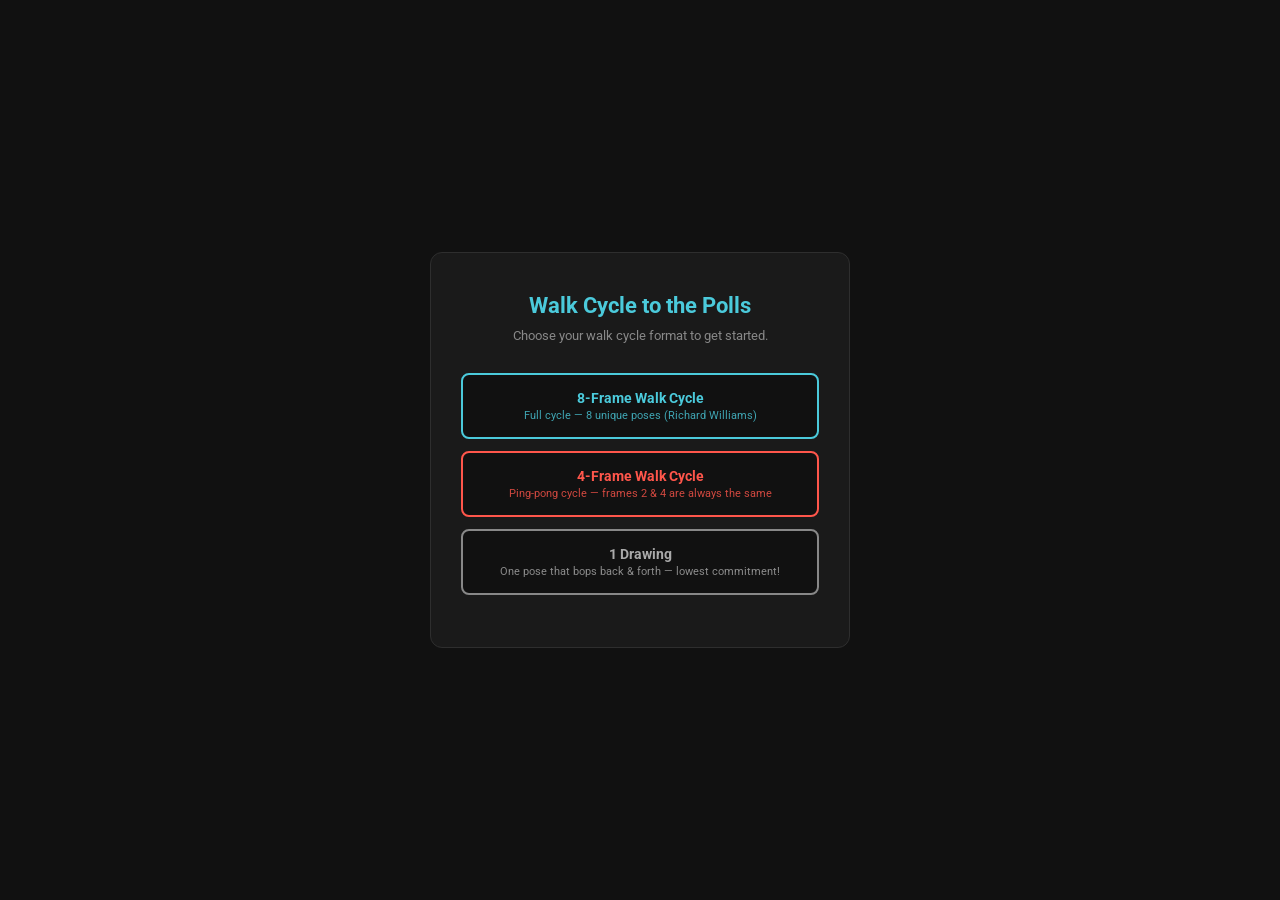
==== tool/index.html @ ef73fcbf "Add Stamps School partner logo, fix events mobile layout, update tool references - about.html: add S" ====
<!DOCTYPE html>
<html lang="en">
<head>
<meta charset="UTF-8">
<meta name="viewport" content="width=device-width, initial-scale=1.0, maximum-scale=1.0, user-scalable=no">
<title>Walk Cycle to the Polls</title>
<link rel="preconnect" href="https://fonts.googleapis.com">
<link rel="preconnect" href="https://fonts.gstatic.com" crossorigin>
<link href="https://fonts.googleapis.com/css2?family=Roboto:wght@400;500;700&display=swap" rel="stylesheet">
<style>
/* ── Brand tokens ─────────────────────────────────────────────────────────── */
:root {
  --yellow:     #4bcadb;
  --purple:     #ff564b;
  --purple-dim: #e0372c;
  --bg:         #111111;
  --panel:      #1A1A1A;
  --border:     #2E2E2E;
  --border-mid: #3A3A3A;
  --canvas-bg:  #FFFFFF;
  --text:       #FFFFFF;
  --muted:      #888888;
}
* { box-sizing: border-box; margin: 0; padding: 0; }
body {
  background: var(--bg); color: var(--text);
  font-family: 'Roboto', sans-serif;
  display: flex; flex-direction: column; height: 100dvh; overflow: hidden;
}

/* ── Startup modal ────────────────────────────────────────────────────────── */
#startModal {
  position: fixed; inset: 0; z-index: 1000;
  background: var(--bg);
  display: flex; align-items: center; justify-content: center;
}
#startBox {
  text-align: center; max-width: 420px; width: 90%;
  background: var(--panel); border: 1px solid var(--border); border-radius: 12px;
  padding: 40px 30px;
}
#startBox h2 { font-size: 22px; font-weight: 700; color: var(--yellow); margin-bottom: 8px; }
#startBox p  { font-size: 13px; color: var(--muted); margin-bottom: 28px; line-height: 1.5; }
.start-btn {
  display: block; width: 100%; margin-bottom: 12px;
  background: var(--bg); border: 2px solid var(--yellow); color: var(--yellow);
  padding: 15px 20px; font-family: 'Roboto', sans-serif; font-size: 14px; font-weight: 700;
  border-radius: 8px; cursor: pointer; transition: background 0.15s, color 0.15s;
}
.start-btn:hover { background: var(--yellow); color: var(--bg); }
.start-btn.alt   { border-color: var(--purple); color: var(--purple); }
.start-btn.alt:hover { background: var(--purple); color: #fff; }
.start-btn .sub  { display: block; font-size: 11px; font-weight: 400; margin-top: 3px; opacity: 0.8; }

/* ── Toolbar ──────────────────────────────────────────────────────────────── */
#toolbar {
  display: flex; align-items: center; gap: 6px;
  padding: 6px 10px; background: var(--panel);
  border-bottom: 2px solid var(--border);
  overflow-x: auto; flex-shrink: 0;
  -webkit-overflow-scrolling: touch; scrollbar-width: none;
}
#toolbar::-webkit-scrollbar { display: none; }
#toolbar h1 {
  font-size: 13px; font-weight: 700; color: var(--yellow);
  white-space: nowrap; flex-shrink: 0; letter-spacing: 0.3px;
}
#modeLabel {
  font-size: 10px; color: var(--purple); white-space: nowrap; flex-shrink: 0;
  border: 1px solid var(--purple-dim); border-radius: 3px; padding: 2px 5px;
}
.tool-btn {
  background: var(--bg); border: 1.5px solid var(--border-mid); color: var(--text);
  padding: 5px 10px; cursor: pointer; font-family: 'Roboto', sans-serif;
  font-size: 12px; font-weight: 500; border-radius: 4px;
  white-space: nowrap; flex-shrink: 0;
  touch-action: manipulation; -webkit-tap-highlight-color: transparent;
  user-select: none; transition: background 0.12s, border-color 0.12s;
}
.tool-btn:hover  { background: #2a2a2a; border-color: #555; }
.tool-btn:active { background: #222; }
.tool-btn.active { background: var(--purple); border-color: #fa8070; color: #fff; }
.tool-btn.active:hover { background: var(--purple-dim); }
.tool-btn.undo-redo { font-size: 14px; padding: 4px 9px; }
.tool-btn.undo-redo:disabled { opacity: 0.3; cursor: default; }
#colorPicker {
  width: 32px; height: 28px; border: 1.5px solid var(--border-mid); cursor: pointer;
  padding: 0; background: none; border-radius: 4px; flex-shrink: 0;
}
#brushSize {
  width: 44px; font-family: 'Roboto', sans-serif; font-size: 12px;
  background: var(--bg); border: 1.5px solid var(--border-mid); color: var(--text);
  padding: 4px; border-radius: 4px; flex-shrink: 0; text-align: center;
}
.sep { width: 1px; background: var(--border); align-self: stretch; margin: 2px; flex-shrink: 0; }
.slider-label {
  font-size: 11px; color: var(--muted); white-space: nowrap; flex-shrink: 0;
  display: flex; align-items: center; gap: 4px;
}
.slider-label input[type=range] { width: 70px; accent-color: var(--purple); cursor: pointer; }
#status { font-size: 10px; color: var(--purple); padding: 2px 4px; white-space: nowrap; flex-shrink: 0; font-weight: 500; }

/* ── Main ─────────────────────────────────────────────────────────────────── */
#main { display: flex; flex: 1; overflow: hidden; min-height: 0; }
#canvasArea {
  flex: 1; min-width: 0; min-height: 0;
  display: flex; align-items: center; justify-content: center;
  background: var(--panel); overflow: hidden;
}
#canvasWrapper {
  position: relative; overflow: hidden; background: var(--canvas-bg);
  display: flex; align-items: center; justify-content: center;
  flex-shrink: 0; outline: 2px solid var(--border);
}
#canvasContainer {
  position: relative; display: inline-block;
  cursor: crosshair; touch-action: none;
}
#refCanvas    { position: absolute; top: 0; left: 0; pointer-events: none; image-rendering: auto; }
#onionCanvas  { position: absolute; top: 0; left: 0; pointer-events: none; z-index: 0; image-rendering: pixelated; }
#drawCanvas   { position: relative; z-index: 1; image-rendering: pixelated; display: block; }
#shapeCanvas  { position: absolute; top: 0; left: 0; pointer-events: none; z-index: 2; }
#refLoading {
  position: absolute; bottom: 6px; right: 8px; z-index: 10;
  font-size: 10px; color: var(--muted); pointer-events: none;
}

/* ── Sidebar ──────────────────────────────────────────────────────────────── */
#sidebar {
  width: 150px; background: var(--panel); border-left: 2px solid var(--border);
  display: flex; flex-direction: column; padding: 8px; gap: 8px;
  overflow-y: auto; flex-shrink: 0;
}
#sidebar h3 { font-size: 10px; color: var(--muted); text-transform: uppercase; letter-spacing: 1px; font-weight: 500; }
#palette { display: grid; grid-template-columns: repeat(5, 1fr); gap: 3px; }
.swatch {
  width: 100%; aspect-ratio: 1; border: 1.5px solid rgba(255,255,255,0.15);
  cursor: pointer; border-radius: 3px; touch-action: manipulation;
  -webkit-tap-highlight-color: transparent; transition: border-color 0.1s;
}
.swatch:hover, .swatch:active { border-color: rgba(255,255,255,0.7); }
.swatch.selected { border-color: var(--yellow); border-width: 2px; }
.sdiv { width: 100%; height: 1px; background: var(--border); margin: 2px 0; }

/* Shape section in sidebar */
#shapeSection { display: none; flex-direction: column; gap: 6px; }
.shape-grid { display: grid; grid-template-columns: 1fr 1fr; gap: 4px; }
.shape-row  { display: flex; align-items: center; gap: 6px; }
.shape-lbl  { font-size: 11px; color: var(--muted); white-space: nowrap; }
.stroke-picker {
  width: 30px; height: 22px; border: 1.5px solid var(--border-mid); cursor: pointer;
  padding: 0; background: none; border-radius: 3px; flex-shrink: 0;
}
.stroke-width {
  width: 46px; font-family: 'Roboto', sans-serif; font-size: 12px;
  background: var(--bg); border: 1.5px solid var(--border-mid); color: var(--text);
  padding: 3px; border-radius: 4px; text-align: center;
}
.check-row {
  display: flex; align-items: center; gap: 5px;
  font-size: 11px; color: var(--muted);
}

/* ── Bottom panel ─────────────────────────────────────────────────────────── */
#bottomPanel {
  background: var(--panel); border-top: 2px solid var(--border);
  padding: 5px 10px; display: flex; flex-direction: column; gap: 4px;
  flex-shrink: 0;
}
#timeline { display: flex; align-items: center; gap: 5px; overflow-x: auto; padding-bottom: 2px; -webkit-overflow-scrolling: touch; scrollbar-width: thin; }
#bottomControls { display: flex; align-items: center; gap: 7px; min-height: 30px; }
.frame-thumb {
  position: relative; cursor: pointer; border: 2px solid var(--border);
  border-radius: 3px; background: var(--canvas-bg); flex-shrink: 0;
  touch-action: manipulation; -webkit-tap-highlight-color: transparent;
}
.frame-thumb canvas { display: block; image-rendering: pixelated; }
.frame-thumb.active { border-color: var(--yellow); }
.frame-num  { position: absolute; bottom: 2px; left: 3px; font-size: 9px; color: var(--muted); pointer-events: none; }
.frame-link { position: absolute; top: 2px; right: 3px; font-size: 8px; color: var(--purple); pointer-events: none; font-weight: 700; }
#playbackControls { display: flex; align-items: center; gap: 7px; }
#exportControls   { display: flex; gap: 7px; margin-left: auto; }
.export-btn {
  background: var(--bg); border: 1.5px solid var(--yellow); color: var(--yellow);
  padding: 5px 10px; cursor: pointer; font-family: 'Roboto', sans-serif;
  font-size: 12px; font-weight: 700; border-radius: 4px; white-space: nowrap;
  touch-action: manipulation; -webkit-tap-highlight-color: transparent;
  transition: background 0.12s, color 0.12s;
}
.export-btn:hover, .export-btn:active { background: var(--yellow); color: var(--bg); }
#fpsLabel { font-size: 11px; color: var(--muted); }
#fpsInput {
  width: 40px; font-family: 'Roboto', sans-serif; font-size: 12px;
  background: var(--bg); border: 1.5px solid var(--border-mid); color: var(--text);
  padding: 3px; border-radius: 4px; text-align: center;
}

/* ── Mobile slide-up panel ────────────────────────────────────────────────── */
#paletteOverlay {
  display: none; position: fixed; inset: 0; z-index: 199;
  background: rgba(0,0,0,0.6); backdrop-filter: blur(2px);
}
#paletteOverlay.open { display: block; }
#palettePanel {
  position: fixed; bottom: 0; left: 0; right: 0; z-index: 200;
  background: var(--panel); border-top: 2px solid var(--border);
  border-radius: 14px 14px 0 0; padding: 14px 14px 22px;
  max-height: 75dvh; overflow-y: auto;
  transform: translateY(105%);
  transition: transform 0.28s cubic-bezier(0.32, 0.72, 0, 1);
  display: flex; flex-direction: column; gap: 12px;
}
#palettePanel.open { transform: translateY(0); }
.panel-section h4 { font-size: 10px; color: var(--muted); text-transform: uppercase; letter-spacing: 1px; margin-bottom: 6px; font-weight: 500; }
#mobilePalette { display: grid; grid-template-columns: repeat(10, 1fr); gap: 5px; }
#mobilePalette .swatch { aspect-ratio: 1; border: 1.5px solid rgba(255,255,255,0.15); cursor: pointer; border-radius: 3px; touch-action: manipulation; }
.panel-row   { display: flex; align-items: center; gap: 10px; }
.panel-label { font-size: 11px; color: var(--muted); white-space: nowrap; min-width: 80px; }

/* ── Responsive ───────────────────────────────────────────────────────────── */
@media (max-width: 1023px) { #sidebar { width: 130px; } .slider-label input[type=range] { width: 55px; } }
@media (max-width: 767px) {
  #sidebar { display: none; }
  .desktop-only { display: none !important; }
  .mobile-only  { display: inline-flex !important; }
  #toolbar h1 { font-size: 11px; }
  #toolbar    { gap: 5px; padding: 5px 8px; }
  .tool-btn   { padding: 6px 9px; font-size: 12px; }
  #bottomPanel { padding: 4px 8px; }
  .export-btn  { padding: 5px 8px; font-size: 11px; }
  #fpsInput    { width: 36px; }
}
@media (max-width: 420px) { #toolbar h1 { display: none; } }
</style>
</head>
<body>

<!-- ── Startup modal ──────────────────────────────────────────────────────── -->
<div id="startModal">
  <div id="startBox">
    <h2>Walk Cycle to the Polls</h2>
    <p>Choose your walk cycle format to get started.</p>
    <button class="start-btn" id="btn8frame">
      8-Frame Walk Cycle
      <span class="sub">Full cycle — 8 unique poses (Richard Williams)</span>
    </button>
    <button class="start-btn alt" id="btn4frame">
      4-Frame Walk Cycle
      <span class="sub">Ping-pong cycle — frames 2 &amp; 4 are always the same</span>
    </button>
    <button class="start-btn alt" id="btn1frame" style="border-color:#888;color:#aaa;">
      1 Drawing
      <span class="sub">One pose that bops back &amp; forth — lowest commitment!</span>
    </button>
  </div>
</div>

<!-- ── Toolbar ────────────────────────────────────────────────────────────── -->
<div id="toolbar">
  <h1>Walk Cycle to the Polls</h1>
  <span id="modeLabel" style="display:none"></span>

  <!-- Mobile-only tools toggle — first so always visible on phone -->
  <button class="tool-btn mobile-only" id="btnPaletteToggle"
    style="display:none;border-color:var(--yellow);color:var(--yellow);">&#9776; Tools</button>

  <button class="tool-btn active" id="btnPencil"  title="Pencil (P)">Pencil</button>
  <button class="tool-btn"        id="btnEraser"  title="Eraser (E)">Eraser</button>
  <button class="tool-btn"        id="btnFill"    title="Fill (F)">Fill</button>
  <button class="tool-btn"        id="btnShape"   title="Shape (S)">Shape</button>
  <button class="tool-btn"        id="btnSelect"  title="Select (V)">Select</button>
  <div class="sep"></div>
  <button class="tool-btn undo-redo" id="btnUndo" title="Undo (Ctrl/⌘+Z)" disabled>↩</button>
  <button class="tool-btn undo-redo" id="btnRedo" title="Redo (Ctrl/⌘+Shift+Z)" disabled>↪</button>
  <div class="sep"></div>
  <input type="color" id="colorPicker" value="#4bcadb" title="Color">
  <input type="number" id="brushSize" value="1" min="1" max="20" title="Brush size" class="desktop-only">
  <div class="sep desktop-only"></div>
  <label class="slider-label desktop-only">Ref:<input type="range" id="refOpacity" min="0" max="100" value="60"></label>
  <button class="tool-btn desktop-only" id="btnToggleRef">Ref On</button>
  <select id="refStyleSelect" class="desktop-only tool-btn" title="Reference style" style="display:none;">
    <option value="human">Human</option>
    <option value="cartoon">Cartoon</option>
  </select>
  <div class="sep desktop-only"></div>
  <label class="slider-label desktop-only">Onion:<input type="range" id="onionOpacity" min="0" max="60" value="20"></label>
  <button class="tool-btn" id="btnClear" title="Clear current frame">Clear</button>
  <span id="status"></span>
</div>

<!-- ── Main ───────────────────────────────────────────────────────────────── -->
<div id="main">
  <div id="canvasArea">
    <div id="canvasWrapper">
      <div id="canvasContainer">
        <canvas id="refCanvas"></canvas>
        <canvas id="onionCanvas"></canvas>
        <canvas id="drawCanvas"></canvas>
        <canvas id="shapeCanvas"></canvas>
      </div>
      <span id="refLoading"></span>
    </div>
  </div>

  <!-- Desktop sidebar -->
  <div id="sidebar">
    <h3>Palette</h3>
    <div id="palette"></div>
    <div class="sdiv"></div>

    <h3>Zoom</h3>
    <div style="display:flex;gap:4px;align-items:center;">
      <button class="tool-btn" id="btnZoomOut" style="padding:4px 8px;">−</button>
      <span id="zoomLabel" style="font-size:11px;color:var(--muted);flex:1;text-align:center;">1×</span>
      <button class="tool-btn" id="btnZoomIn" style="padding:4px 8px;">+</button>
    </div>
    <label style="font-size:10px;color:var(--muted);margin-top:2px;display:flex;align-items:center;gap:4px;">
      <input type="checkbox" id="chkAutoZoom" checked> Auto-zoom
    </label>
    <div class="sdiv"></div>

    <button class="tool-btn" id="btnCopyPrev">Copy Prev Frame</button>
    <button class="tool-btn" id="btnUndo2" disabled>↩ Undo</button>
    <button class="tool-btn" id="btnRedo2" disabled>↪ Redo</button>

    <!-- Shape options — shown only when shape tool is active -->
    <div id="shapeSection" style="display:none;flex-direction:column;gap:6px;">
      <div class="sdiv"></div>
      <h3>Shape</h3>
      <div class="shape-grid">
        <button class="tool-btn active" id="btnSh_circle">● Circle</button>
        <button class="tool-btn"        id="btnSh_square">■ Rect</button>
        <button class="tool-btn"        id="btnSh_triangle">▲ Tri</button>
        <button class="tool-btn"        id="btnSh_penta">⬠ Penta</button>
      </div>
      <div style="font-size:9px;color:var(--muted);">Shift+drag = proportional</div>
      <div class="sdiv"></div>
      <h3>Fill</h3>
      <label class="check-row"><input type="checkbox" id="chkShapeFill" checked> Filled (palette color)</label>
      <div class="sdiv"></div>
      <h3>Stroke</h3>
      <label class="check-row"><input type="checkbox" id="chkShapeStroke"> Add stroke</label>
      <div class="shape-row">
        <span class="shape-lbl">Color:</span>
        <input type="color" id="shapeStrokePicker" value="#000000" class="stroke-picker">
      </div>
      <div class="shape-row">
        <span class="shape-lbl">Width:</span>
        <input type="number" id="shapeStrokeWidth" value="2" min="1" max="20" class="stroke-width">
      </div>
    </div>

    <!-- Selection options — shown only when select tool active -->
    <div id="selSection" style="display:none;flex-direction:column;gap:6px;">
      <div class="sdiv"></div>
      <h3>Selection</h3>
      <div class="shape-grid">
        <button class="tool-btn active" id="btnSelRect">▭ Rect</button>
        <button class="tool-btn"        id="btnSelLasso">⌇ Lasso</button>
      </div>
      <div style="font-size:9px;color:var(--muted);">Drag handles to scale</div>
      <div style="font-size:9px;color:var(--muted);">Esc = commit &amp; deselect</div>
      <button class="tool-btn" id="btnSelectAll"  style="margin-top:2px;">Select All</button>
      <button class="tool-btn" id="btnDeselect"   style="margin-top:2px;" disabled>Deselect</button>
      <span   id="selInfo" style="font-size:9px;color:var(--muted);margin-top:2px;">No selection</span>
    </div>
  </div>
</div>

<!-- ── Bottom panel ───────────────────────────────────────────────────────── -->
<div id="bottomPanel">
  <div id="timeline"></div>
  <div id="bottomControls">
    <div id="playbackControls">
      <button class="tool-btn" id="btnPlay">▶ Play</button>
      <span id="fpsLabel">FPS:</span>
      <input type="number" id="fpsInput" value="8" min="1" max="30">
    </div>
    <div id="exportControls">
      <button class="export-btn" id="btnExportPng">Export PNG</button>
      <button class="export-btn" id="btnExportGif">Export GIF</button>
    </div>
  </div>
</div>

<!-- ── Mobile slide-up panel ──────────────────────────────────────────────── -->
<div id="paletteOverlay"></div>
<div id="palettePanel">
  <div style="display:flex;justify-content:space-between;align-items:center;">
    <span style="font-size:14px;font-weight:700;color:var(--yellow);">Tools &amp; Palette</span>
    <button class="tool-btn" id="btnClosePalette" style="padding:3px 9px;">✕</button>
  </div>

  <div class="panel-section">
    <h4>Colors</h4>
    <div id="mobilePalette"></div>
  </div>

  <div class="panel-section">
    <h4>Reference guide</h4>
    <div class="panel-row">
      <span class="panel-label">Opacity:</span>
      <input type="range" id="refOpacityMobile" min="0" max="100" value="60" style="flex:1;accent-color:var(--purple);">
      <button class="tool-btn" id="btnToggleRefMobile" style="padding:4px 8px;">Ref On</button>
    </div>
    <div class="panel-row" id="refStyleRowMobile" style="display:none; margin-top:8px;">
      <span class="panel-label">Style:</span>
      <select id="refStyleSelectMobile" style="flex:1;background:var(--bg);border:1.5px solid var(--border-mid);color:var(--text);padding:5px;border-radius:4px;">
        <option value="human">Human</option>
        <option value="cartoon">Cartoon</option>
      </select>
    </div>
  </div>

  <div class="panel-section">
    <h4>Onion skin</h4>
    <div class="panel-row">
      <span class="panel-label">Opacity:</span>
      <input type="range" id="onionOpacityMobile" min="0" max="60" value="20" style="flex:1;accent-color:var(--purple);">
    </div>
  </div>

  <div class="panel-section">
    <h4>Brush size</h4>
    <input type="number" id="brushSizeMobile" value="1" min="1" max="20"
      style="width:70px;font-size:14px;background:var(--bg);border:1.5px solid var(--border-mid);color:var(--text);padding:5px;border-radius:4px;text-align:center;">
  </div>

  <div class="panel-section">
    <h4>Zoom</h4>
    <div class="panel-row">
      <button class="tool-btn" id="btnZoomOutMobile" style="padding:5px 14px;font-size:16px;">−</button>
      <span id="zoomLabelMobile" style="font-size:13px;color:var(--muted);padding:0 10px;">1×</span>
      <button class="tool-btn" id="btnZoomInMobile" style="padding:5px 14px;font-size:16px;">+</button>
    </div>
  </div>

  <div class="panel-section">
    <h4>Frame</h4>
    <button class="tool-btn" id="btnCopyPrevMobile" style="width:100%;padding:8px;margin-bottom:6px;">Copy Previous Frame</button>
    <div style="display:flex;gap:8px;">
      <button class="tool-btn" id="btnUndoMobile" style="flex:1;padding:8px;" disabled>↩ Undo</button>
      <button class="tool-btn" id="btnRedoMobile" style="flex:1;padding:8px;" disabled>↪ Redo</button>
    </div>
  </div>

  <!-- Selection options mobile — shown only when select tool active -->
  <div class="panel-section" id="selSectionMobile" style="display:none">
    <h4>Selection type</h4>
    <div style="display:grid;grid-template-columns:1fr 1fr;gap:6px;margin-bottom:10px;">
      <button class="tool-btn active" id="btnSelRect_m">▭ Rect</button>
      <button class="tool-btn"        id="btnSelLasso_m">⌇ Lasso</button>
    </div>
    <button class="tool-btn" id="btnSelectAll_m"  style="width:100%;padding:8px;margin-bottom:6px;">Select All</button>
    <button class="tool-btn" id="btnDeselect_m"   style="width:100%;padding:8px;" disabled>Deselect</button>
  </div>

  <!-- Shape options mobile — shown only when shape tool active -->
  <div class="panel-section" id="shapeSectionMobile" style="display:none">
    <h4>Shape type</h4>
    <div style="display:grid;grid-template-columns:repeat(4,1fr);gap:6px;margin-bottom:10px;">
      <button class="tool-btn active" id="btnSh_circle_m">● Circle</button>
      <button class="tool-btn"        id="btnSh_square_m">■ Rect</button>
      <button class="tool-btn"        id="btnSh_triangle_m">▲ Tri</button>
      <button class="tool-btn"        id="btnSh_penta_m">⬠ Penta</button>
    </div>
    <h4>Fill</h4>
    <label class="panel-row" style="margin-bottom:8px;">
      <input type="checkbox" id="chkShapeFill_m" checked>
      <span style="font-size:12px;color:var(--muted);">Filled (use palette color)</span>
    </label>
    <h4>Stroke</h4>
    <label class="panel-row" style="margin-bottom:6px;">
      <input type="checkbox" id="chkShapeStroke_m">
      <span style="font-size:12px;color:var(--muted);">Add stroke</span>
    </label>
    <div class="panel-row">
      <span class="panel-label">Color:</span>
      <input type="color" id="shapeStrokePicker_m" value="#000000"
        style="width:40px;height:30px;border:1.5px solid var(--border-mid);border-radius:3px;padding:0;cursor:pointer;">
      <span class="panel-label" style="min-width:50px;">Width:</span>
      <input type="number" id="shapeStrokeWidth_m" value="2" min="1" max="20"
        style="width:60px;font-size:13px;background:var(--bg);border:1.5px solid var(--border-mid);color:var(--text);padding:4px;border-radius:4px;text-align:center;">
    </div>
  </div>
</div>

<script>
// ─── Constants ────────────────────────────────────────────────────────────────
const CANVAS_W = 800;
const CANVAS_H = 800;
const REF_CACHE_SIZE = 512;
const MAX_UNDO = 50;

// ─── Reference config ─────────────────────────────────────────────────────────
const REF_CONFIG = {
  '8frame': {
    frameCount: 8,
    folder: 'walk_cycle_BASIC_reference_Williams',
    files: [
      'walk_cycle_BASIC_reference_Williams.01.jpg',
      'walk_cycle_BASIC_reference_Williams.02.jpg',
      'walk_cycle_BASIC_reference_Williams.03.jpg',
      'walk_cycle_BASIC_reference_Williams.04.jpg',
      'walk_cycle_BASIC_reference_Williams.05.jpg',
      'walk_cycle_BASIC_reference_Williams.06.jpg',
      'walk_cycle_BASIC_reference_Williams.07.jpg',
      'walk_cycle_BASIC_reference_Williams.08.jpg',
    ],
  },
  '4frame': {
    frameCount: 4,
    folder: 'cartoon_walk_cycle_reference',
    files: [
      '01_Cartoon-CONTACT-Frame_01.jpg',
      '03_Cartoon-PASSING-Frame_03.jpg',
      '05_Cartoon-CONTACT-Frame_05.jpg',
      '03_Cartoon-PASSING-Frame_03.jpg',
    ],
  },
  '1frame': {
    frameCount: 1,
    folder: 'cartoon_walk_cycle_reference',
    files: ['01_Cartoon-CONTACT-Frame_01.jpg'], // contact pose as neutral standing ref
  },
};

// Selectable reference styles for 8-frame mode
const REF_STYLES_8FRAME = {
  cartoon: {
    label: 'Cartoon',
    folder: 'cartoon_walk_cycle_reference',
    files: [
      '01_Cartoon-CONTACT-Frame_01.jpg',
      '02_Cartoon-DOWN-Frame_02.jpg',
      '03_Cartoon-PASSING-Frame_03.jpg',
      '04_Cartoon-UP-Frame_04.jpg',
      '05_Cartoon-CONTACT-Frame_05.jpg',
      '06_Cartoon-DOWN-Frame_06.jpg',
      '07_Cartoon-PASSING-Frame_07.jpg',
      '08_Cartoonn-UP-Frame_08.jpg',
    ],
  },
  human: {
    label: 'Human',
    folder: 'human_walk_cycle_reference',
    files: [
      '01_Human-CONTACT-Frame_01.jpg',
      '02_Human-DOWN-Frame_02.jpg',
      '03_Human-PASSING-Frame_03.jpg',
      '04_Human-UP-Frame_04.jpg',
      '05_Human-CONTACT-Frame_05.jpg',
      '06_Human-DOWN-Frame_06.jpg',
      '07_Human-PASSING-Frame_07.jpg',
      '08_Human-UP-Frame_08.jpg',
    ],
  },
};
let refStyle8 = 'human';

// ─── Palette ──────────────────────────────────────────────────────────────────
const PALETTE = [
  '#000000','#ffffff','#4bcadb','#ff564b','#e94560',
  '#ff9f43','#feca57','#48dbfb','#1dd1a1','#74b9ff',
  '#fd79a8','#636e72','#b2bec3','#2d3436','#6c5ce7',
  '#00b894','#e17055','#a29bfe','#dfe6e9','#fdcb6e',
];

// ─── Runtime state ────────────────────────────────────────────────────────────
let appMode     = null;   // '8frame' | '4frame' | '1frame'
let frameCount  = 0;
let frames      = [];
let refCached   = [];
let refLoadedCount = 0;

let currentFrame    = 0;
let tool            = 'pencil';
let drawColor       = '#4bcadb';
let brushSize       = 1;
let zoom            = 1;
let autoZoom        = true;
let refVisible      = true;
let refOpacityVal   = 0.60;
let onionOpacityVal = 0.20;
let isDrawing       = false;
let lastX = -1, lastY = -1;
let playInterval    = null;

// Bop animation (1-frame mode)
let bopAnimId  = null;
let bopStart   = 0;
const BOP_AMPLITUDE = 12 * Math.PI / 180; // ±12°
const BOP_PERIOD    = 560;                 // ms for one full tilt cycle

// Selection tool state
let selMode    = 'rect';   // 'rect' | 'lasso'
let selPhase   = 'idle';   // 'idle' | 'defining' | 'floating' | 'moving' | 'scaling'
let selBounds  = null;     // { x, y, w, h } in frame coords
let selLassoPath = [];
let selMask    = null;     // Uint8Array or null (null = full rect)
let floatCanvas = null;
let floatX = 0, floatY = 0, floatW = 0, floatH = 0;
let selHandle  = -1;       // 0-3 corner handle being scaled
let selAnchor  = null;     // { fx, fy } fixed corner during scale
let selMovePrev = null;    // { fx, fy } last position during move

// Shape state
let shapeType        = 'circle';
let shapeFillEnabled = true;
let shapeStrokeEnabled = false;
let shapeStrokeColor = '#000000';
let shapeStrokeWidth = 2;
let isShaping        = false;
let shapeStartX = 0, shapeStartY = 0;
let shapeEndX   = 0, shapeEndY   = 0;
let shiftHeld   = false;

// Undo / redo
const undoStack = [];
const redoStack = [];

// ─── DOM refs ─────────────────────────────────────────────────────────────────
const drawCanvas  = document.getElementById('drawCanvas');
const refCanvas   = document.getElementById('refCanvas');
const onionCanvas = document.getElementById('onionCanvas');
const shapeCanvas = document.getElementById('shapeCanvas');
const dc  = drawCanvas .getContext('2d', { willReadFrequently: true });
const rc  = refCanvas  .getContext('2d');
const oc  = onionCanvas.getContext('2d');
const sc2 = shapeCanvas.getContext('2d');

// ─── Canvas sizing ────────────────────────────────────────────────────────────
function resizeCanvasArea() {
  if (!appMode) return;
  const area    = document.getElementById('canvasArea');
  const wrapper = document.getElementById('canvasWrapper');
  const size    = Math.min(area.clientWidth, area.clientHeight);
  wrapper.style.width  = size + 'px';
  wrapper.style.height = size + 'px';
  if (autoZoom) {
    zoom = size / CANVAS_W;  // fill wrapper exactly — float zoom, no border
    updateZoomLabel();
    initCanvases();
    renderCurrentFrame();
    renderRef();
  }
}

function updateZoomLabel() {
  const lbl = zoom.toFixed(1) + '×';
  document.getElementById('zoomLabel').textContent       = lbl;
  document.getElementById('zoomLabelMobile').textContent = lbl;
}

function initCanvases() {
  [drawCanvas, refCanvas, onionCanvas, shapeCanvas].forEach(c => {
    c.width  = Math.round(CANVAS_W * zoom);
    c.height = Math.round(CANVAS_H * zoom);
  });
  dc.imageSmoothingEnabled  = false;
  rc.imageSmoothingEnabled  = true;
  rc.imageSmoothingQuality  = 'high';
  oc.imageSmoothingEnabled  = false;
  sc2.imageSmoothingEnabled = false;
}

// ─── Rendering ────────────────────────────────────────────────────────────────
function renderCurrentFrame() {
  dc.clearRect(0, 0, drawCanvas.width, drawCanvas.height);
  const tmp = document.createElement('canvas');
  tmp.width = CANVAS_W; tmp.height = CANVAS_H;
  tmp.getContext('2d').putImageData(frames[currentFrame], 0, 0);
  dc.drawImage(tmp, 0, 0, drawCanvas.width, drawCanvas.height);

  oc.clearRect(0, 0, onionCanvas.width, onionCanvas.height);
  if (onionOpacityVal > 0) {
    const prev = (currentFrame - 1 + frameCount) % frameCount;
    const tmp2 = document.createElement('canvas');
    tmp2.width = CANVAS_W; tmp2.height = CANVAS_H;
    tmp2.getContext('2d').putImageData(frames[prev], 0, 0);
    oc.globalAlpha = onionOpacityVal;
    oc.drawImage(tmp2, 0, 0, onionCanvas.width, onionCanvas.height);
    oc.globalAlpha = 1;
  }
}

function renderRef() {
  rc.clearRect(0, 0, refCanvas.width, refCanvas.height);
  if (!refVisible || refOpacityVal === 0) return;
  const cached = refCached[currentFrame];
  if (!cached) return;
  rc.globalAlpha = refOpacityVal;
  rc.drawImage(cached, 0, 0, refCanvas.width, refCanvas.height);
  rc.globalAlpha = 1;
}

function thumbSize() { return window.innerWidth < 600 ? 36 : 48; }

function updateThumbs() {
  document.querySelectorAll('.frame-thumb canvas').forEach((tc, i) => {
    const ctx = tc.getContext('2d');
    const tmp = document.createElement('canvas');
    tmp.width = CANVAS_W; tmp.height = CANVAS_H;
    tmp.getContext('2d').putImageData(frames[i], 0, 0);
    ctx.clearRect(0, 0, tc.width, tc.height);
    ctx.drawImage(tmp, 0, 0, tc.width, tc.height);
  });
  document.querySelectorAll('.frame-thumb').forEach((el, i) =>
    el.classList.toggle('active', i === currentFrame));
}

// ─── Reference images ─────────────────────────────────────────────────────────
function processRefImage(img) {
  // Process at the image's NATIVE resolution first — downscaling before
  // processing would blur thin lines into near-white and make them disappear.
  const W = img.naturalWidth  || img.width  || REF_CACHE_SIZE;
  const H = img.naturalHeight || img.height || REF_CACHE_SIZE;

  const tmp = document.createElement('canvas');
  tmp.width = W; tmp.height = H;
  const tc = tmp.getContext('2d');
  tc.drawImage(img, 0, 0);
  const d = tc.getImageData(0, 0, W, H);

  for (let i = 0; i < d.data.length; i += 4) {
    const lum = 0.299*d.data[i] + 0.587*d.data[i+1] + 0.114*d.data[i+2];
    if (lum > 230) {
      d.data[i+3] = 0;
    } else {
      d.data[i+3] = Math.round(Math.min(1, (230-lum)/50) * 255);
    }
  }
  tc.putImageData(d, 0, 0);

  // Now scale the processed result down to the cache size
  const out = document.createElement('canvas');
  out.width = REF_CACHE_SIZE; out.height = REF_CACHE_SIZE;
  const oc = out.getContext('2d');
  oc.imageSmoothingEnabled = true;
  oc.imageSmoothingQuality = 'high';
  oc.drawImage(tmp, 0, 0, REF_CACHE_SIZE, REF_CACHE_SIZE);
  return out;
}

function loadRefImages() {
  const cfg = appMode === '8frame'
    ? { frameCount: 8, folder: REF_STYLES_8FRAME[refStyle8].folder, files: REF_STYLES_8FRAME[refStyle8].files }
    : REF_CONFIG[appMode];
  refCached = new Array(frameCount).fill(null);
  refLoadedCount = 0;
  const loading = document.getElementById('refLoading');
  loading.textContent = 'Loading ref…';
  cfg.files.forEach((filename, i) => {
    const img = new Image();
    img.onload = () => {
      refCached[i] = processRefImage(img);
      refLoadedCount++;
      if (refLoadedCount === frameCount) loading.textContent = '';
      if (i === currentFrame) renderRef();
    };
    img.onerror = () => {
      refLoadedCount++;
      if (refLoadedCount === frameCount) loading.textContent = '';
    };
    img.src = `${cfg.folder}/${filename}`;
  });
}

// ─── Timeline ─────────────────────────────────────────────────────────────────
function buildTimeline() {
  if (!appMode) return;
  const tl = document.getElementById('timeline');
  Array.from(tl.querySelectorAll('.frame-thumb')).forEach(el => el.remove());
  const sz = thumbSize();
  for (let i = 0; i < frameCount; i++) {
    const wrap = document.createElement('div');
    wrap.className = 'frame-thumb' + (i === 0 ? ' active' : '');
    const tc = document.createElement('canvas');
    tc.width = sz; tc.height = sz;
    wrap.appendChild(tc);
    const num = document.createElement('span');
    num.className = 'frame-num'; num.textContent = i + 1;
    wrap.appendChild(num);
    // Linked-frame badge in 4-frame mode
    if (appMode === '4frame' && i === 2) {
      const badge = document.createElement('span');
      badge.className = 'frame-link'; badge.textContent = '=1';
      wrap.appendChild(badge);
    }
    wrap.addEventListener('click', () => switchFrame(i));
    tl.appendChild(wrap);
  }
}

function switchFrame(idx) {
  currentFrame = idx;
  renderCurrentFrame(); renderRef(); updateThumbs();
}

// ─── Palette ──────────────────────────────────────────────────────────────────
function setColor(hex) {
  drawColor = hex;
  document.getElementById('colorPicker').value = hex;
  document.querySelectorAll('.swatch').forEach(s =>
    s.classList.toggle('selected', s.dataset.hex === hex));
}

function makeSwatch(hex, container) {
  const sw = document.createElement('div');
  sw.className = 'swatch' + (hex === drawColor ? ' selected' : '');
  sw.style.background = hex;
  sw.dataset.hex = hex;
  sw.addEventListener('click', () => {
    setColor(hex);
    if (container.id === 'mobilePalette') closePalettePanel();
  });
  container.appendChild(sw);
}

function buildPalette() {
  ['palette','mobilePalette'].forEach(id => {
    const el = document.getElementById(id);
    el.innerHTML = '';
    PALETTE.forEach(hex => makeSwatch(hex, el));
  });
}

// ─── Undo / Redo ──────────────────────────────────────────────────────────────
function updateUndoRedoBtns() {
  const canUndo = undoStack.length > 0;
  const canRedo = redoStack.length > 0;
  ['btnUndo','btnUndo2','btnUndoMobile'].forEach(id => {
    const b = document.getElementById(id); if (b) b.disabled = !canUndo;
  });
  ['btnRedo','btnRedo2','btnRedoMobile'].forEach(id => {
    const b = document.getElementById(id); if (b) b.disabled = !canRedo;
  });
}

function pushUndo() {
  undoStack.push({
    frameIndex: currentFrame,
    data: new Uint8ClampedArray(frames[currentFrame].data),
  });
  if (undoStack.length > MAX_UNDO) undoStack.shift();
  redoStack.length = 0;
  updateUndoRedoBtns();
}

function undo() {
  if (!undoStack.length) return;
  const entry = undoStack.pop();
  redoStack.push({ frameIndex: entry.frameIndex, data: new Uint8ClampedArray(frames[entry.frameIndex].data) });
  currentFrame = entry.frameIndex;
  frames[entry.frameIndex] = new ImageData(entry.data, CANVAS_W, CANVAS_H);
  syncLinkedFrames(entry.frameIndex);
  renderCurrentFrame(); renderRef(); updateThumbs(); updateUndoRedoBtns();
}

function redo() {
  if (!redoStack.length) return;
  const entry = redoStack.pop();
  undoStack.push({ frameIndex: entry.frameIndex, data: new Uint8ClampedArray(frames[entry.frameIndex].data) });
  currentFrame = entry.frameIndex;
  frames[entry.frameIndex] = new ImageData(entry.data, CANVAS_W, CANVAS_H);
  syncLinkedFrames(entry.frameIndex);
  renderCurrentFrame(); renderRef(); updateThumbs(); updateUndoRedoBtns();
}

// ─── 4-frame sync (frames 0 ↔ 2 always identical) ────────────────────────────
function syncLinkedFrames(idx) {
  if (appMode !== '4frame') return;
  if (idx === 0) {
    frames[2] = new ImageData(new Uint8ClampedArray(frames[0].data), CANVAS_W, CANVAS_H);
  } else if (idx === 2) {
    frames[0] = new ImageData(new Uint8ClampedArray(frames[2].data), CANVAS_W, CANVAS_H);
  }
}

// ─── 1-frame bop animation ────────────────────────────────────────────────────
function startBop() {
  bopStart = performance.now();
  document.getElementById('btnPlay').textContent = '⏹ Stop';
  function tick(t) {
    if (!bopAnimId) return;
    const angle = Math.sin((t - bopStart) / BOP_PERIOD * Math.PI * 2) * BOP_AMPLITUDE;
    const tmp = document.createElement('canvas');
    tmp.width = CANVAS_W; tmp.height = CANVAS_H;
    tmp.getContext('2d').putImageData(frames[0], 0, 0);
    dc.clearRect(0, 0, drawCanvas.width, drawCanvas.height);
    dc.save();
    const pw = drawCanvas.width / 2, ph = drawCanvas.height; // bottom-center pivot
    dc.translate(pw, ph);
    dc.rotate(angle);
    dc.translate(-pw, -ph);
    dc.drawImage(tmp, 0, 0, drawCanvas.width, drawCanvas.height);
    dc.restore();
    bopAnimId = requestAnimationFrame(tick);
  }
  bopAnimId = requestAnimationFrame(tick);
}

function stopBop() {
  if (bopAnimId) { cancelAnimationFrame(bopAnimId); bopAnimId = null; }
  document.getElementById('btnPlay').textContent = '▶ Play';
  renderCurrentFrame();
}

// ─── Selection tool ───────────────────────────────────────────────────────────
function selHandlePositions() {
  // Returns 4 corner positions in CANVAS coordinates (zoomed)
  if (!selBounds && selPhase !== 'floating' && selPhase !== 'moving' && selPhase !== 'scaling') return [];
  const x = floatX * zoom, y = floatY * zoom;
  const w = floatW * zoom, h = floatH * zoom;
  return [[x,y],[x+w,y],[x+w,y+h],[x,y+h]]; // TL, TR, BR, BL
}

function hitTestSelHandle(cx, cy) {
  const HIT = 10; // px radius
  return selHandlePositions().findIndex(([hx,hy]) =>
    Math.abs(cx-hx) <= HIT && Math.abs(cy-hy) <= HIT
  );
}

function hitTestSelInside(fx, fy) {
  if (!floatCanvas) return false;
  return fx >= floatX && fx < floatX+floatW && fy >= floatY && fy < floatY+floatH;
}

function defineSelection() {
  const {x,y,w,h} = selBounds;
  if (w <= 0 || h <= 0) return;
  const fd = frames[currentFrame];

  floatCanvas = document.createElement('canvas');
  floatCanvas.width = w; floatCanvas.height = h;
  const fc = floatCanvas.getContext('2d');
  const id = fc.createImageData(w, h);

  for (let sy=0; sy<h; sy++) {
    for (let sx=0; sx<w; sx++) {
      const inside = !selMask || selMask[sy*w+sx];
      const fi = ((y+sy)*CANVAS_W+(x+sx))*4;
      const ti = (sy*w+sx)*4;
      if (inside && x+sx>=0 && x+sx<CANVAS_W && y+sy>=0 && y+sy<CANVAS_H) {
        id.data[ti]   = fd.data[fi];
        id.data[ti+1] = fd.data[fi+1];
        id.data[ti+2] = fd.data[fi+2];
        id.data[ti+3] = fd.data[fi+3];
        fd.data[fi+3] = 0; // clear from frame
      }
    }
  }
  fc.putImageData(id, 0, 0);
  floatX=x; floatY=y; floatW=w; floatH=h;
}

function commitSelection() {
  if (!floatCanvas) { clearSelState(); return; }
  // Paste floating canvas onto frame
  const tmp = document.createElement('canvas');
  tmp.width = CANVAS_W; tmp.height = CANVAS_H;
  const tc = tmp.getContext('2d');
  tc.putImageData(frames[currentFrame], 0, 0);
  tc.imageSmoothingEnabled = false;
  tc.drawImage(floatCanvas, floatX, floatY, floatW, floatH);
  frames[currentFrame] = tc.getImageData(0, 0, CANVAS_W, CANVAS_H);
  syncLinkedFrames(currentFrame);
  clearSelState();
  renderCurrentFrame(); updateThumbs();
}

function clearSelState() {
  selPhase='idle'; selBounds=null; selMask=null; selLassoPath=[];
  floatCanvas=null; floatX=0; floatY=0; floatW=0; floatH=0;
  selHandle=-1; selAnchor=null; selMovePrev=null;
  sc2.clearRect(0, 0, shapeCanvas.width, shapeCanvas.height);
  updateSelUI();
}

function updateSelUI() {
  const hasFloat = !!floatCanvas;
  const info = hasFloat ? `${Math.round(floatW)} × ${Math.round(floatH)} px` : 'No selection';
  const infoEl = document.getElementById('selInfo');
  if (infoEl) infoEl.textContent = info;
  ['btnDeselect','btnDeselect_m'].forEach(id => {
    const b = document.getElementById(id); if (b) b.disabled = !hasFloat;
  });
}

function drawSelOverlay() {
  sc2.clearRect(0, 0, shapeCanvas.width, shapeCanvas.height);

  if (selPhase === 'defining') {
    sc2.save();
    sc2.strokeStyle = '#444'; sc2.lineWidth = 1; sc2.setLineDash([5,4]);
    if (selMode === 'rect') {
      const x1=Math.min(selBounds.x,selBounds.x+selBounds.w)*zoom;
      const y1=Math.min(selBounds.y,selBounds.y+selBounds.h)*zoom;
      const x2=Math.max(selBounds.x,selBounds.x+selBounds.w)*zoom;
      const y2=Math.max(selBounds.y,selBounds.y+selBounds.h)*zoom;
      sc2.strokeRect(x1,y1,x2-x1,y2-y1);
    } else if (selLassoPath.length > 1) {
      sc2.beginPath();
      selLassoPath.forEach(([px,py],i) => i===0 ? sc2.moveTo(px*zoom,py*zoom) : sc2.lineTo(px*zoom,py*zoom));
      sc2.stroke();
    }
    sc2.restore();
    return;
  }

  if (floatCanvas && (selPhase==='floating'||selPhase==='moving'||selPhase==='scaling')) {
    // Draw floating content
    sc2.imageSmoothingEnabled = false;
    sc2.drawImage(floatCanvas, floatX*zoom, floatY*zoom, floatW*zoom, floatH*zoom);
    // Border
    sc2.save();
    sc2.strokeStyle='#555'; sc2.lineWidth=1; sc2.setLineDash([5,4]);
    sc2.strokeRect(floatX*zoom, floatY*zoom, floatW*zoom, floatH*zoom);
    sc2.restore();
    // Corner handles
    sc2.setLineDash([]);
    selHandlePositions().forEach(([hx,hy]) => {
      sc2.fillStyle='#fff'; sc2.strokeStyle='#555'; sc2.lineWidth=1.5;
      sc2.fillRect(hx-5,hy-5,10,10); sc2.strokeRect(hx-5,hy-5,10,10);
    });
    updateSelUI();
  }
}

function buildLassoMask(path, bx, by, bw, bh) {
  const mask = new Uint8Array(bw * bh);
  for (let py=0; py<bh; py++) {
    for (let px=0; px<bw; px++) {
      const fx=bx+px+0.5, fy=by+py+0.5;
      let crossings=0;
      for (let i=0; i<path.length; i++) {
        const [ax,ay]=path[i], [ex2,ey2]=path[(i+1)%path.length];
        if ((ay>fy)!==(ey2>fy)) {
          const t=(fy-ay)/(ey2-ay);
          if (ax+t*(ex2-ax)>fx) crossings++;
        }
      }
      mask[py*bw+px]=crossings%2;
    }
  }
  return mask;
}

// ─── Drawing (pencil / eraser / fill) ────────────────────────────────────────
function canvasXY(clientX, clientY) {
  const rect = drawCanvas.getBoundingClientRect();
  return [
    Math.floor((clientX - rect.left) / zoom),
    Math.floor((clientY - rect.top)  / zoom),
  ];
}
function hexToRgba(hex) {
  return [parseInt(hex.slice(1,3),16), parseInt(hex.slice(3,5),16), parseInt(hex.slice(5,7),16), 255];
}
function setPixel(id, x, y, rgba) {
  if (x<0||y<0||x>=CANVAS_W||y>=CANVAS_H) return;
  const i=(y*CANVAS_W+x)*4;
  id.data[i]=rgba[0]; id.data[i+1]=rgba[1]; id.data[i+2]=rgba[2]; id.data[i+3]=rgba[3];
}
function getPixel(id, x, y) {
  if (x<0||y<0||x>=CANVAS_W||y>=CANVAS_H) return null;
  const i=(y*CANVAS_W+x)*4;
  return [id.data[i],id.data[i+1],id.data[i+2],id.data[i+3]];
}
function colorsEq(a,b){ return a&&b&&a[0]===b[0]&&a[1]===b[1]&&a[2]===b[2]&&a[3]===b[3]; }

function paintPixel(x, y) {
  const rgba = tool==='eraser' ? [0,0,0,0] : hexToRgba(drawColor);
  const half = Math.floor(brushSize/2);
  for (let dy=-half; dy<=half; dy++)
    for (let dx=-half; dx<=half; dx++) {
      if (brushSize>1 && Math.sqrt(dx*dx+dy*dy)>half+0.5) continue;
      setPixel(frames[currentFrame], x+dx, y+dy, rgba);
    }
}

function drawLine(x0,y0,x1,y1) {
  let [dx,dy]=[Math.abs(x1-x0),Math.abs(y1-y0)];
  let [sx,sy]=[x0<x1?1:-1, y0<y1?1:-1];
  let err=dx-dy;
  while(true){
    paintPixel(x0,y0);
    if(x0===x1&&y0===y1) break;
    const e2=2*err;
    if(e2>-dy){err-=dy;x0+=sx;}
    if(e2<dx){err+=dx;y0+=sy;}
  }
}

function floodFill(x,y) {
  const id=frames[currentFrame];
  const target=getPixel(id,x,y);
  const fill=hexToRgba(drawColor);
  if(colorsEq(target,fill)) return;
  const stack=[[x,y]];
  const visited=new Uint8Array(CANVAS_W*CANVAS_H);
  while(stack.length){
    const[cx,cy]=stack.pop();
    if(cx<0||cy<0||cx>=CANVAS_W||cy>=CANVAS_H) continue;
    if(visited[cy*CANVAS_W+cx]) continue;
    if(!colorsEq(getPixel(id,cx,cy),target)) continue;
    visited[cy*CANVAS_W+cx]=1;
    setPixel(id,cx,cy,fill);
    stack.push([cx+1,cy],[cx-1,cy],[cx,cy+1],[cx,cy-1]);
  }
}

function startDraw(clientX, clientY) {
  if (!appMode) return;
  if (bopAnimId) stopBop(); // stop bop if user starts drawing

  if (tool === 'select') {
    const [fx,fy] = canvasXY(clientX, clientY);
    const [cx,cy] = [clientX - drawCanvas.getBoundingClientRect().left,
                     clientY - drawCanvas.getBoundingClientRect().top];
    if (selPhase === 'floating' || selPhase === 'moving' || selPhase === 'scaling') {
      const h = hitTestSelHandle(cx, cy);
      if (h >= 0) {
        // Start scaling from this corner; anchor = opposite corner in frame coords
        const corners = [[floatX,floatY],[floatX+floatW,floatY],[floatX+floatW,floatY+floatH],[floatX,floatY+floatH]];
        selHandle = h;
        selAnchor = { fx: corners[(h+2)%4][0], fy: corners[(h+2)%4][1] };
        selPhase = 'scaling';
        isDrawing = true;
        return;
      }
      if (hitTestSelInside(fx, fy)) {
        selPhase = 'moving';
        selMovePrev = { fx, fy };
        isDrawing = true;
        return;
      }
      // Click outside → commit, then start new selection
      commitSelection();
    }
    // Start new selection
    pushUndo();
    isDrawing = true;
    selPhase = 'defining';
    selLassoPath = [[fx, fy]];
    selBounds = { x:fx, y:fy, w:0, h:0 };
    selMask = null;
    return;
  }

  pushUndo();
  isDrawing = true;
  const [x,y] = canvasXY(clientX, clientY);

  if (tool === 'shape') {
    isShaping = true;
    shapeStartX = x; shapeStartY = y;
    shapeEndX   = x; shapeEndY   = y;
    return;
  }
  if (tool === 'fill') {
    floodFill(x, y);
    syncLinkedFrames(currentFrame);
    renderCurrentFrame(); updateThumbs();
    return;
  }
  lastX=x; lastY=y;
  paintPixel(x,y);
  renderCurrentFrame(); updateThumbs();
}

function continueDraw(clientX, clientY) {
  if (!isDrawing) return;

  if (tool === 'select') {
    const [fx,fy] = canvasXY(clientX, clientY);
    if (selPhase === 'defining') {
      if (selMode === 'rect') {
        selBounds.w = fx - selBounds.x;
        selBounds.h = fy - selBounds.y;
      } else {
        selLassoPath.push([fx, fy]);
      }
      drawSelOverlay();
      return;
    }
    if (selPhase === 'moving') {
      floatX += fx - selMovePrev.fx;
      floatY += fy - selMovePrev.fy;
      selMovePrev = { fx, fy };
      drawSelOverlay(); return;
    }
    if (selPhase === 'scaling' && selAnchor) {
      // New bounds: anchor + current cursor define opposite corners
      const nx = Math.min(selAnchor.fx, fx), ny = Math.min(selAnchor.fy, fy);
      const nw = Math.max(1, Math.abs(fx - selAnchor.fx));
      const nh = Math.max(1, Math.abs(fy - selAnchor.fy));
      floatX=nx; floatY=ny; floatW=nw; floatH=nh;
      drawSelOverlay(); return;
    }
    return;
  }

  const [x,y] = canvasXY(clientX, clientY);

  if (tool === 'shape' && isShaping) {
    shapeEndX = x; shapeEndY = y;
    drawShapePreview();
    return;
  }
  if (tool === 'fill') return;
  if (x===lastX && y===lastY) return;
  drawLine(lastX, lastY, x, y);
  lastX=x; lastY=y;
  renderCurrentFrame(); updateThumbs();
}

function stopDraw() {
  if (!isDrawing) return;
  isDrawing = false;

  if (tool === 'select') {
    if (selPhase === 'defining') {
      if (selMode === 'rect') {
        const x=Math.min(selBounds.x,selBounds.x+selBounds.w);
        const y=Math.min(selBounds.y,selBounds.y+selBounds.h);
        const w=Math.abs(selBounds.w), h=Math.abs(selBounds.h);
        if (w>0 && h>0) {
          selBounds={x,y,w,h};
          defineSelection();
          selPhase='floating';
          drawSelOverlay();
        } else { clearSelState(); }
      } else {
        // lasso: close path and compute bounding box
        if (selLassoPath.length > 3) {
          let minX=Infinity,minY=Infinity,maxX=-Infinity,maxY=-Infinity;
          selLassoPath.forEach(([px,py])=>{
            minX=Math.min(minX,px);minY=Math.min(minY,py);
            maxX=Math.max(maxX,px);maxY=Math.max(maxY,py);
          });
          const bx=Math.max(0,Math.floor(minX)), by=Math.max(0,Math.floor(minY));
          const bw=Math.min(CANVAS_W-bx,Math.ceil(maxX-minX)+1);
          const bh=Math.min(CANVAS_H-by,Math.ceil(maxY-minY)+1);
          if (bw>0 && bh>0) {
            selBounds={x:bx,y:by,w:bw,h:bh};
            selMask=buildLassoMask(selLassoPath,bx,by,bw,bh);
            defineSelection();
            selPhase='floating';
            drawSelOverlay();
          } else { clearSelState(); }
        } else { clearSelState(); }
      }
    } else if (selPhase==='moving'||selPhase==='scaling') {
      selPhase='floating';
      drawSelOverlay();
    }
    return;
  }

  if (tool === 'shape' && isShaping) {
    isShaping = false;
    clearShapeCanvas();
    commitShape();
    syncLinkedFrames(currentFrame);
    renderCurrentFrame(); updateThumbs();
    return;
  }
  syncLinkedFrames(currentFrame);
}

// Mouse
drawCanvas.addEventListener('mousedown', e => { e.preventDefault(); startDraw(e.clientX, e.clientY); });
drawCanvas.addEventListener('mousemove', e => continueDraw(e.clientX, e.clientY));
window.addEventListener('mouseup', stopDraw);

// Touch
drawCanvas.addEventListener('touchstart', e => { e.preventDefault(); startDraw(e.touches[0].clientX, e.touches[0].clientY); }, { passive:false });
drawCanvas.addEventListener('touchmove',  e => { e.preventDefault(); continueDraw(e.touches[0].clientX, e.touches[0].clientY); }, { passive:false });
drawCanvas.addEventListener('touchend',   e => { e.preventDefault(); stopDraw(); }, { passive:false });

// ─── Shape drawing ────────────────────────────────────────────────────────────
function applyShapeToCtx(ctx, x1, y1, x2, y2, strokeScale) {
  let ex = x2, ey = y2;
  if (shiftHeld) {
    const dx = ex-x1, dy = ey-y1;
    const sz = Math.max(Math.abs(dx), Math.abs(dy));
    ex = x1 + Math.sign(dx || 1) * sz;
    ey = y1 + Math.sign(dy || 1) * sz;
  }
  const minX=Math.min(x1,ex), maxX=Math.max(x1,ex);
  const minY=Math.min(y1,ey), maxY=Math.max(y1,ey);
  const cx=(minX+maxX)/2, cy=(minY+maxY)/2;
  const rx=Math.max((maxX-minX)/2, 0.5), ry=Math.max((maxY-minY)/2, 0.5);
  const w=maxX-minX, h=maxY-minY;

  ctx.beginPath();
  switch(shapeType) {
    case 'circle':
      ctx.ellipse(cx, cy, rx, ry, 0, 0, Math.PI*2);
      break;
    case 'square':
      ctx.rect(minX, minY, w, h);
      break;
    case 'triangle':
      ctx.moveTo(cx, minY);
      ctx.lineTo(maxX, maxY);
      ctx.lineTo(minX, maxY);
      ctx.closePath();
      break;
    case 'penta':
      for (let i=0; i<5; i++) {
        const a = (i*2*Math.PI/5) - Math.PI/2;
        const px = cx + rx*Math.cos(a), py = cy + ry*Math.sin(a);
        i===0 ? ctx.moveTo(px,py) : ctx.lineTo(px,py);
      }
      ctx.closePath();
      break;
  }
  if (shapeFillEnabled) {
    ctx.fillStyle = drawColor;
    ctx.fill();
  }
  if (shapeStrokeEnabled) {
    ctx.strokeStyle = shapeStrokeColor;
    ctx.lineWidth   = shapeStrokeWidth * strokeScale;
    ctx.stroke();
  }
}

function drawShapePreview() {
  sc2.clearRect(0, 0, shapeCanvas.width, shapeCanvas.height);
  if (shapeStartX===shapeEndX && shapeStartY===shapeEndY) return;
  applyShapeToCtx(sc2,
    shapeStartX*zoom, shapeStartY*zoom,
    shapeEndX  *zoom, shapeEndY  *zoom,
    zoom
  );
}

function clearShapeCanvas() {
  sc2.clearRect(0, 0, shapeCanvas.width, shapeCanvas.height);
}

function commitShape() {
  if (shapeStartX===shapeEndX && shapeStartY===shapeEndY) return;
  const tmp = document.createElement('canvas');
  tmp.width = CANVAS_W; tmp.height = CANVAS_H;
  const tc = tmp.getContext('2d');
  applyShapeToCtx(tc, shapeStartX, shapeStartY, shapeEndX, shapeEndY, 1);
  const sd = tc.getImageData(0, 0, CANVAS_W, CANVAS_H);
  const fd = frames[currentFrame];
  for (let i=0; i<fd.data.length; i+=4) {
    const sa = sd.data[i+3]/255; if (sa===0) continue;
    const da = fd.data[i+3]/255;
    const oa = sa + da*(1-sa);
    if (oa > 0) {
      fd.data[i]   = Math.round((sd.data[i]  *sa + fd.data[i]  *da*(1-sa))/oa);
      fd.data[i+1] = Math.round((sd.data[i+1]*sa + fd.data[i+1]*da*(1-sa))/oa);
      fd.data[i+2] = Math.round((sd.data[i+2]*sa + fd.data[i+2]*da*(1-sa))/oa);
      fd.data[i+3] = Math.round(oa*255);
    }
  }
}

// ─── Tool buttons ─────────────────────────────────────────────────────────────
function setTool(t) {
  // Commit any active selection when switching tools
  if (tool === 'select' && selPhase !== 'idle' && t !== 'select') commitSelection();
  tool = t;
  ['pencil','eraser','fill','shape','select'].forEach(n =>
    document.getElementById('btn'+n[0].toUpperCase()+n.slice(1)).classList.toggle('active', n===t)
  );
  const isShape  = t === 'shape';
  const isSel    = t === 'select';
  document.getElementById('shapeSection').style.display       = isShape ? 'flex' : 'none';
  document.getElementById('shapeSectionMobile').style.display = isShape ? ''     : 'none';
  document.getElementById('selSection').style.display         = isSel   ? 'flex' : 'none';
  document.getElementById('selSectionMobile').style.display   = isSel   ? ''     : 'none';
  // Update cursor for selection tool
  drawCanvas.style.cursor = isSel ? 'default' : 'crosshair';
}

document.getElementById('btnPencil').addEventListener('click', ()=>setTool('pencil'));
document.getElementById('btnEraser').addEventListener('click', ()=>setTool('eraser'));
document.getElementById('btnFill'  ).addEventListener('click', ()=>setTool('fill'));
document.getElementById('btnShape' ).addEventListener('click', ()=>setTool('shape'));
document.getElementById('btnSelect').addEventListener('click', ()=>setTool('select'));

document.getElementById('colorPicker').addEventListener('input', e=>setColor(e.target.value));

document.getElementById('brushSize').addEventListener('input', e=>{
  brushSize=Math.max(1,parseInt(e.target.value)||1);
  document.getElementById('brushSizeMobile').value=brushSize;
});
document.getElementById('brushSizeMobile').addEventListener('input', e=>{
  brushSize=Math.max(1,parseInt(e.target.value)||1);
  document.getElementById('brushSize').value=brushSize;
});

document.getElementById('btnClear').addEventListener('click', ()=>{
  pushUndo();
  frames[currentFrame]=new ImageData(CANVAS_W,CANVAS_H);
  syncLinkedFrames(currentFrame);
  renderCurrentFrame(); updateThumbs();
});

// ─── Shape type buttons ───────────────────────────────────────────────────────
function setShapeType(t) {
  shapeType = t;
  ['circle','square','triangle','penta'].forEach(s => {
    document.getElementById('btnSh_'+s).classList.toggle('active', s===t);
    document.getElementById('btnSh_'+s+'_m').classList.toggle('active', s===t);
  });
}
['circle','square','triangle','penta'].forEach(s => {
  document.getElementById('btnSh_'+s)  .addEventListener('click', ()=>setShapeType(s));
  document.getElementById('btnSh_'+s+'_m').addEventListener('click', ()=>setShapeType(s));
});

// Shape fill
document.getElementById('chkShapeFill').addEventListener('change', e=>{
  shapeFillEnabled=e.target.checked;
  document.getElementById('chkShapeFill_m').checked=shapeFillEnabled;
});
document.getElementById('chkShapeFill_m').addEventListener('change', e=>{
  shapeFillEnabled=e.target.checked;
  document.getElementById('chkShapeFill').checked=shapeFillEnabled;
});

// Shape stroke
document.getElementById('chkShapeStroke').addEventListener('change', e=>{
  shapeStrokeEnabled=e.target.checked;
  document.getElementById('chkShapeStroke_m').checked=shapeStrokeEnabled;
});
document.getElementById('chkShapeStroke_m').addEventListener('change', e=>{
  shapeStrokeEnabled=e.target.checked;
  document.getElementById('chkShapeStroke').checked=shapeStrokeEnabled;
});
document.getElementById('shapeStrokePicker').addEventListener('input', e=>{
  shapeStrokeColor=e.target.value;
  document.getElementById('shapeStrokePicker_m').value=shapeStrokeColor;
});
document.getElementById('shapeStrokePicker_m').addEventListener('input', e=>{
  shapeStrokeColor=e.target.value;
  document.getElementById('shapeStrokePicker').value=shapeStrokeColor;
});
document.getElementById('shapeStrokeWidth').addEventListener('input', e=>{
  shapeStrokeWidth=Math.max(1,parseInt(e.target.value)||1);
  document.getElementById('shapeStrokeWidth_m').value=shapeStrokeWidth;
});
document.getElementById('shapeStrokeWidth_m').addEventListener('input', e=>{
  shapeStrokeWidth=Math.max(1,parseInt(e.target.value)||1);
  document.getElementById('shapeStrokeWidth').value=shapeStrokeWidth;
});

// ─── Selection mode buttons ───────────────────────────────────────────────────
function setSelMode(m) {
  selMode = m;
  ['rect','lasso'].forEach(s => {
    document.getElementById('btnSel'+s[0].toUpperCase()+s.slice(1)).classList.toggle('active',s===m);
    document.getElementById('btnSel'+s[0].toUpperCase()+s.slice(1)+'_m').classList.toggle('active',s===m);
  });
}
['rect','lasso'].forEach(s => {
  document.getElementById('btnSel'+s[0].toUpperCase()+s.slice(1)).addEventListener('click',()=>setSelMode(s));
  document.getElementById('btnSel'+s[0].toUpperCase()+s.slice(1)+'_m').addEventListener('click',()=>setSelMode(s));
});

function doSelectAll() {
  if (selPhase !== 'idle') commitSelection();
  pushUndo();
  selBounds = { x:0, y:0, w:CANVAS_W, h:CANVAS_H }; selMask = null;
  defineSelection(); selPhase = 'floating'; drawSelOverlay();
}
function doDeselect() { commitSelection(); }

['btnSelectAll','btnSelectAll_m'].forEach(id =>
  document.getElementById(id).addEventListener('click', doSelectAll));
['btnDeselect','btnDeselect_m'].forEach(id =>
  document.getElementById(id).addEventListener('click', doDeselect));

// ─── Ref & onion ──────────────────────────────────────────────────────────────
function syncRefToggle() {
  const lbl=refVisible?'Ref On':'Ref Off';
  ['btnToggleRef','btnToggleRefMobile'].forEach(id=>{
    const b=document.getElementById(id);
    b.textContent=lbl; b.classList.toggle('active',!refVisible);
  });
}
function toggleRef(){ refVisible=!refVisible; syncRefToggle(); renderRef(); }
document.getElementById('btnToggleRef'      ).addEventListener('click', toggleRef);
document.getElementById('btnToggleRefMobile').addEventListener('click', toggleRef);

function syncRefSliders(val){
  refOpacityVal=val/100;
  document.getElementById('refOpacity').value=val;
  document.getElementById('refOpacityMobile').value=val;
  renderRef();
}
document.getElementById('refOpacity'      ).addEventListener('input', e=>syncRefSliders(+e.target.value));
document.getElementById('refOpacityMobile').addEventListener('input', e=>syncRefSliders(+e.target.value));

function syncOnionSliders(val){
  onionOpacityVal=val/100;
  document.getElementById('onionOpacity').value=val;
  document.getElementById('onionOpacityMobile').value=val;
  renderCurrentFrame();
}
document.getElementById('onionOpacity'      ).addEventListener('input', e=>syncOnionSliders(+e.target.value));
document.getElementById('onionOpacityMobile').addEventListener('input', e=>syncOnionSliders(+e.target.value));

// Undo / redo buttons
['btnUndo','btnUndo2','btnUndoMobile'].forEach(id=>{
  const b=document.getElementById(id);
  if(b) b.addEventListener('click', ()=>{ undo(); closePalettePanel(); });
});
['btnRedo','btnRedo2','btnRedoMobile'].forEach(id=>{
  const b=document.getElementById(id);
  if(b) b.addEventListener('click', ()=>{ redo(); closePalettePanel(); });
});

// ─── Zoom ─────────────────────────────────────────────────────────────────────
function applyZoom(newZoom, disableAuto) {
  if(disableAuto){ autoZoom=false; const cb=document.getElementById('chkAutoZoom'); if(cb) cb.checked=false; }
  zoom=Math.max(0.5, Math.min(4, newZoom));
  updateZoomLabel();
  initCanvases(); renderCurrentFrame(); renderRef();
}
document.getElementById('btnZoomIn'       ).addEventListener('click',()=>applyZoom(zoom+0.5,true));
document.getElementById('btnZoomOut'      ).addEventListener('click',()=>applyZoom(zoom-0.5,true));
document.getElementById('btnZoomInMobile' ).addEventListener('click',()=>applyZoom(zoom+0.5,true));
document.getElementById('btnZoomOutMobile').addEventListener('click',()=>applyZoom(zoom-0.5,true));
document.getElementById('chkAutoZoom').addEventListener('change',e=>{
  autoZoom=e.target.checked; if(autoZoom) resizeCanvasArea();
});

// ─── Copy prev frame ──────────────────────────────────────────────────────────
function copyPrevFrame() {
  pushUndo();
  const prev=(currentFrame-1+frameCount)%frameCount;
  frames[currentFrame]=new ImageData(new Uint8ClampedArray(frames[prev].data),CANVAS_W,CANVAS_H);
  syncLinkedFrames(currentFrame);
  renderCurrentFrame(); updateThumbs(); closePalettePanel();
}
document.getElementById('btnCopyPrev'      ).addEventListener('click', copyPrevFrame);
document.getElementById('btnCopyPrevMobile').addEventListener('click', copyPrevFrame);

// ─── Keyboard shortcuts ───────────────────────────────────────────────────────
window.addEventListener('keydown', e => {
  if (e.key==='Shift') { shiftHeld=true; return; }
  const meta=e.metaKey||e.ctrlKey;
  if (meta&&!e.shiftKey&&(e.key==='z'||e.key==='Z')){ e.preventDefault(); undo(); return; }
  if ((meta&&e.shiftKey&&(e.key==='z'||e.key==='Z'))||(e.ctrlKey&&(e.key==='y'||e.key==='Y'))){ e.preventDefault(); redo(); return; }
  if (e.key==='Escape') { if (tool==='select') commitSelection(); return; }
  if (e.target.tagName==='INPUT') return;
  if (e.key==='p'||e.key==='P') setTool('pencil');
  if (e.key==='e'||e.key==='E') setTool('eraser');
  if (e.key==='f'||e.key==='F') setTool('fill');
  if (e.key==='s'||e.key==='S') setTool('shape');
  if (e.key==='v'||e.key==='V') setTool('select');
  if (e.key==='[') applyZoom(zoom-0.5,true);
  if (e.key===']') applyZoom(zoom+0.5,true);
  if (e.key==='ArrowRight') switchFrame((currentFrame+1)%frameCount);
  if (e.key==='ArrowLeft' ) switchFrame((currentFrame-1+frameCount)%frameCount);
});
window.addEventListener('keyup', e => { if (e.key==='Shift') shiftHeld=false; });

// ─── Playback ─────────────────────────────────────────────────────────────────
document.getElementById('btnPlay').addEventListener('click', ()=>{
  if (appMode === '1frame') {
    bopAnimId ? stopBop() : startBop();
    return;
  }
  if (playInterval) {
    clearInterval(playInterval); playInterval=null;
    document.getElementById('btnPlay').textContent='▶ Play';
  } else {
    const fps=parseInt(document.getElementById('fpsInput').value)||8;
    playInterval=setInterval(()=>{
      currentFrame=(currentFrame+1)%frameCount;
      renderCurrentFrame(); renderRef(); updateThumbs();
    }, 1000/fps);
    document.getElementById('btnPlay').textContent='⏹ Stop';
  }
});

// ─── Mobile panel ─────────────────────────────────────────────────────────────
function openPalettePanel(){
  document.getElementById('palettePanel' ).classList.add('open');
  document.getElementById('paletteOverlay').classList.add('open');
}
function closePalettePanel(){
  document.getElementById('palettePanel' ).classList.remove('open');
  document.getElementById('paletteOverlay').classList.remove('open');
}
document.getElementById('btnPaletteToggle').addEventListener('click', openPalettePanel);
document.getElementById('btnClosePalette' ).addEventListener('click', closePalettePanel);
document.getElementById('paletteOverlay'  ).addEventListener('click', closePalettePanel);

// ─── Export PNG sprite sheet (transparent bg) ─────────────────────────────────
document.getElementById('btnExportPng').addEventListener('click', ()=>{
  const FRAME_PX=800;
  const sheet=document.createElement('canvas');
  sheet.width=FRAME_PX*frameCount; sheet.height=FRAME_PX;
  const sctx=sheet.getContext('2d');
  sctx.clearRect(0,0,sheet.width,sheet.height);
  sctx.imageSmoothingEnabled=false;
  frames.forEach((frame,i)=>{
    const tmp=document.createElement('canvas'); tmp.width=CANVAS_W; tmp.height=CANVAS_H;
    tmp.getContext('2d').putImageData(frame,0,0);
    sctx.drawImage(tmp,i*FRAME_PX,0,FRAME_PX,FRAME_PX);
  });
  const a=document.createElement('a');
  a.href=sheet.toDataURL('image/png');
  a.download=`walk_cycle_${appMode}_spritesheet.png`; a.click();
  setStatus('PNG exported!');
});

// ─── Export GIF (transparent bg, inline LZW) ──────────────────────────────────
document.getElementById('btnExportGif').addEventListener('click', ()=>{
  const fps=parseInt(document.getElementById('fpsInput').value)||8;
  const delay=Math.round(100/fps);
  const W=800, H=800;
  setStatus('Encoding GIF…');

  const allColors=new Set(['0,0,0']);
  frames.forEach(frame=>{
    for(let i=0;i<frame.data.length;i+=4)
      if(frame.data[i+3]>0) allColors.add(frame.data[i]+','+frame.data[i+1]+','+frame.data[i+2]);
  });
  const colorList=[{r:0,g:0,b:0}];
  allColors.forEach(c=>{
    if(colorList.length>=256) return;
    const[r,g,b]=c.split(',').map(Number); colorList.push({r,g,b});
  });
  while(colorList.length<256) colorList.push({r:0,g:0,b:0});

  const colorMap={};
  colorList.forEach((c,i)=>colorMap[c.r+','+c.g+','+c.b]=i);
  function nearest(r,g,b){
    let best=0,bestD=Infinity;
    for(let i=1;i<colorList.length;i++){
      const c=colorList[i],d=(r-c.r)**2+(g-c.g)**2+(b-c.b)**2;
      if(d<bestD){bestD=d;best=i;}
    }
    return best;
  }
  function frameToIdx(frame){
    const tmp=document.createElement('canvas'); tmp.width=W; tmp.height=H;
    const tc=tmp.getContext('2d'); tc.imageSmoothingEnabled=false;
    const src=document.createElement('canvas'); src.width=CANVAS_W; src.height=CANVAS_H;
    src.getContext('2d').putImageData(frame,0,0);
    tc.drawImage(src,0,0,W,H);
    const d=tc.getImageData(0,0,W,H).data;
    const idx=new Uint8Array(W*H);
    for(let i=0;i<d.length;i+=4){
      if(d[i+3]<128){idx[i/4]=0;continue;}
      const key=d[i]+','+d[i+1]+','+d[i+2];
      idx[i/4]=colorMap[key]!==undefined?colorMap[key]:nearest(d[i],d[i+1],d[i+2]);
    }
    return idx;
  }
  function lzwEncode(indices,minCode){
    const clear=1<<minCode,eof=clear+1;
    let codeSize=minCode+1,next=eof+1,table={},buf=0,bits=0;
    const out=[];
    const emit=c=>{buf|=c<<bits;bits+=codeSize;while(bits>=8){out.push(buf&0xff);buf>>=8;bits-=8;}};
    const reset=()=>{table={};codeSize=minCode+1;next=eof+1;};
    emit(clear);
    let str=''+indices[0];
    for(let i=1;i<indices.length;i++){
      const nx=str+','+indices[i];
      if(table[nx]!==undefined){str=nx;continue;}
      emit(table[str]!==undefined?table[str]:+str.split(',')[0]);
      if(next<4096){table[nx]=next++;if(next>(1<<codeSize)&&codeSize<12)codeSize++;}
      else{emit(clear);reset();}
      str=''+indices[i];
    }
    emit(table[str]!==undefined?table[str]:+str.split(',')[0]);
    emit(eof); if(bits>0)out.push(buf&0xff); return out;
  }

  const bytes=[];
  const push=v=>bytes.push(v);
  const pushStr=s=>{for(let i=0;i<s.length;i++)push(s.charCodeAt(i));};
  const u16=v=>{push(v&0xff);push((v>>8)&0xff);};

  pushStr('GIF89a'); u16(W); u16(H);
  push(0xf7); push(0); push(0);
  colorList.forEach(c=>{push(c.r);push(c.g);push(c.b);});
  pushStr('\x21\xff\x0bNETSCAPE2.0\x03\x01\x00\x00\x00');
  frames.forEach(frame=>{
    push(0x21);push(0xf9);push(0x04);
    push(0x09);u16(delay);push(0);push(0);
    push(0x2c);u16(0);u16(0);u16(W);u16(H);push(0);
    const mc=8; push(mc);
    const lzw=lzwEncode(frameToIdx(frame),mc);
    for(let i=0;i<lzw.length;i+=255){
      const chunk=lzw.slice(i,i+255); push(chunk.length); chunk.forEach(b=>push(b));
    }
    push(0);
  });
  push(0x3b);

  const blob=new Blob([new Uint8Array(bytes)],{type:'image/gif'});
  const url=URL.createObjectURL(blob);
  const a=document.createElement('a'); a.href=url; a.download=`walk_cycle_${appMode}.gif`; a.click();
  setTimeout(()=>URL.revokeObjectURL(url),1000);
  setStatus('GIF exported!');
});

function setStatus(msg){
  document.getElementById('status').textContent=msg;
  setTimeout(()=>document.getElementById('status').textContent='',3000);
}

// ─── startProject ─────────────────────────────────────────────────────────────
function startProject(mode) {
  appMode    = mode;
  frameCount = REF_CONFIG[mode].frameCount;
  frames     = Array.from({ length: frameCount }, ()=>new ImageData(CANVAS_W, CANVAS_H));
  undoStack.length = 0;
  redoStack.length = 0;
  currentFrame = 0;

  document.getElementById('startModal').style.display = 'none';

  const lbl = document.getElementById('modeLabel');
  lbl.textContent = mode === '4frame' ? '4-frame' : mode === '1frame' ? '1-drawing' : '8-frame';
  lbl.style.display = '';

  // Hide onion skin and copy-prev in 1-frame mode (not applicable)
  const is1 = mode === '1frame';
  ['btnCopyPrev','btnCopyPrevMobile'].forEach(id => {
    const b=document.getElementById(id); if(b) b.style.display = is1 ? 'none' : '';
  });
  document.querySelector('label.slider-label.desktop-only[for]'); // just a ref check
  const onionRow = document.getElementById('onionOpacity')?.closest('label');
  if (onionRow) onionRow.style.display = is1 ? 'none' : '';

  const is8 = mode === '8frame';
  const styleSel = document.getElementById('refStyleSelect');
  const styleSelMobile = document.getElementById('refStyleSelectMobile');
  const styleRowMobile = document.getElementById('refStyleRowMobile');
  if (styleSel) { styleSel.style.display = is8 ? '' : 'none'; styleSel.value = refStyle8; }
  if (styleSelMobile) styleSelMobile.value = refStyle8;
  if (styleRowMobile) styleRowMobile.style.display = is8 ? '' : 'none';

  buildPalette();
  buildTimeline();
  resizeCanvasArea();
  updateThumbs();
  updateUndoRedoBtns();
  loadRefImages();
}

function setRefStyle(style) {
  if (!REF_STYLES_8FRAME[style] || style === refStyle8) { refStyle8 = style; return; }
  refStyle8 = style;
  const sel = document.getElementById('refStyleSelect');
  const selMobile = document.getElementById('refStyleSelectMobile');
  if (sel) sel.value = style;
  if (selMobile) selMobile.value = style;
  if (appMode === '8frame') loadRefImages();
}
document.getElementById('refStyleSelect').addEventListener('change', e => setRefStyle(e.target.value));
document.getElementById('refStyleSelectMobile').addEventListener('change', e => setRefStyle(e.target.value));

// ─── Startup modal ────────────────────────────────────────────────────────────
document.getElementById('btn8frame').addEventListener('click', ()=>startProject('8frame'));
document.getElementById('btn4frame').addEventListener('click', ()=>startProject('4frame'));
document.getElementById('btn1frame').addEventListener('click', ()=>startProject('1frame'));

// ─── ResizeObserver ───────────────────────────────────────────────────────────
const resizeObs = new ResizeObserver(()=>{
  resizeCanvasArea();
  if (appMode) { buildTimeline(); updateThumbs(); }
});
resizeObs.observe(document.getElementById('canvasArea'));

window.addEventListener('load', ()=>{ if (appMode) { resizeCanvasArea(); updateThumbs(); } });
</script>
</body>
</html>
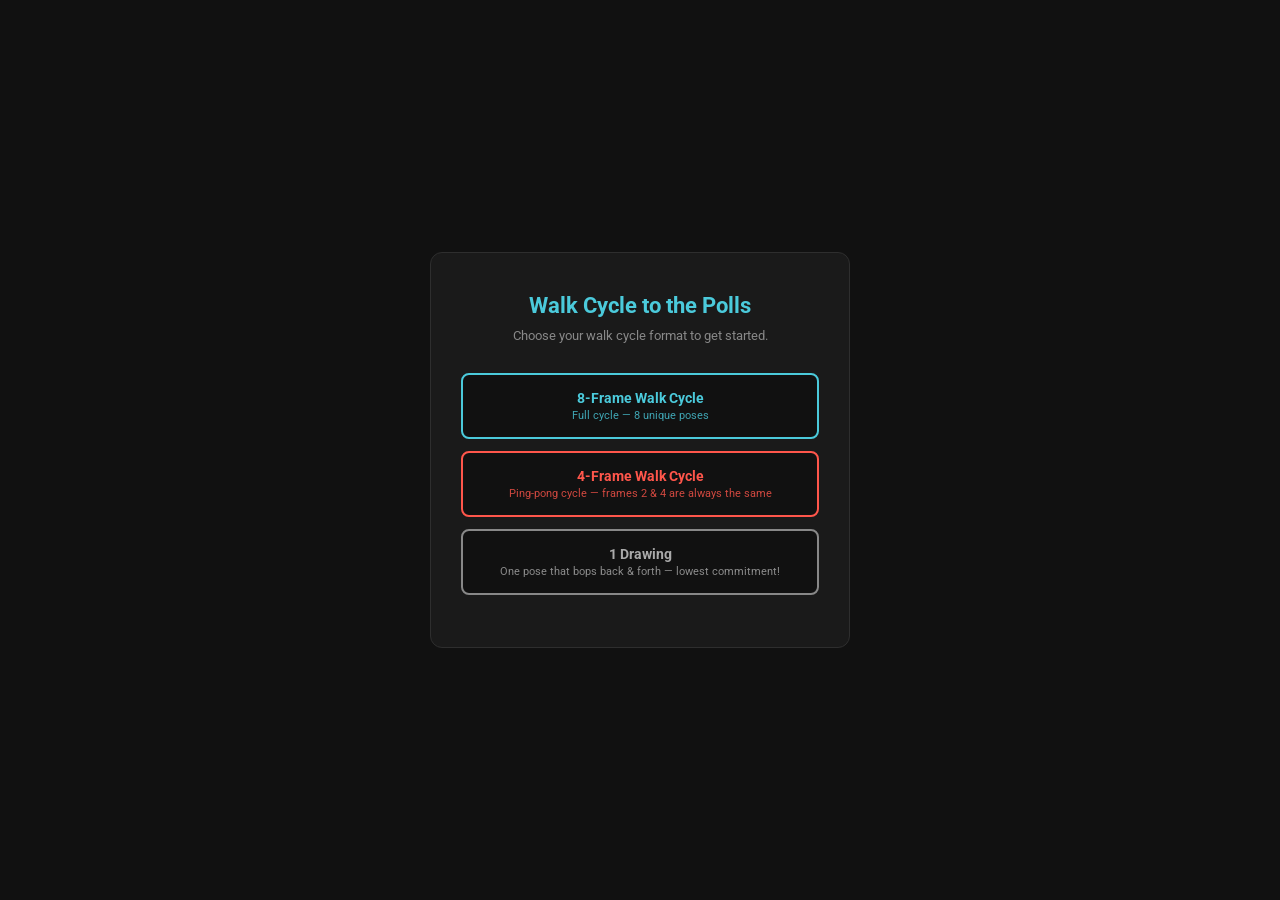
==== commit 16c3a074: "Add walk cycle GIF and spritesheet, update pose descriptions, remove Richard Williams credit from to" ====
--- a/tool/index.html
+++ b/tool/index.html
@@ -242,7 +242,7 @@
     <p>Choose your walk cycle format to get started.</p>
     <button class="start-btn" id="btn8frame">
       8-Frame Walk Cycle
-      <span class="sub">Full cycle — 8 unique poses (Richard Williams)</span>
+      <span class="sub">Full cycle — 8 unique poses</span>
     </button>
     <button class="start-btn alt" id="btn4frame">
       4-Frame Walk Cycle
@@ -274,7 +274,7 @@
   <button class="tool-btn undo-redo" id="btnRedo" title="Redo (Ctrl/⌘+Shift+Z)" disabled>↪</button>
   <div class="sep"></div>
   <input type="color" id="colorPicker" value="#4bcadb" title="Color">
-  <input type="number" id="brushSize" value="1" min="1" max="20" title="Brush size" class="desktop-only">
+  <input type="number" id="brushSize" value="10" min="1" max="20" title="Brush size" class="desktop-only">
   <div class="sep desktop-only"></div>
   <label class="slider-label desktop-only">Ref:<input type="range" id="refOpacity" min="0" max="100" value="60"></label>
   <button class="tool-btn desktop-only" id="btnToggleRef">Ref On</button>
@@ -284,6 +284,7 @@
   </select>
   <div class="sep desktop-only"></div>
   <label class="slider-label desktop-only">Onion:<input type="range" id="onionOpacity" min="0" max="60" value="20"></label>
+  <label class="slider-label desktop-only" id="onionFramesRow" title="How many frames before/after to show">Frames:<input type="range" id="onionFrames" min="0" max="3" value="1" step="1"></label>
   <button class="tool-btn" id="btnClear" title="Clear current frame">Clear</button>
   <span id="status"></span>
 </div>
@@ -358,10 +359,16 @@
         <button class="tool-btn active" id="btnSelRect">▭ Rect</button>
         <button class="tool-btn"        id="btnSelLasso">⌇ Lasso</button>
       </div>
-      <div style="font-size:9px;color:var(--muted);">Drag handles to scale</div>
+      <button class="tool-btn" id="btnSelWand" style="width:100%;">✨ Magic Wand</button>
+      <div style="font-size:9px;color:var(--muted);">Corner = scale · top handle = rotate · inside = move</div>
       <div style="font-size:9px;color:var(--muted);">Esc = commit &amp; deselect</div>
       <button class="tool-btn" id="btnSelectAll"  style="margin-top:2px;">Select All</button>
       <button class="tool-btn" id="btnDeselect"   style="margin-top:2px;" disabled>Deselect</button>
+      <div class="shape-grid" style="margin-top:4px;">
+        <button class="tool-btn" id="btnSelCopy"  disabled title="Copy selection (Ctrl/⌘+C)">Copy</button>
+        <button class="tool-btn" id="btnSelPaste" disabled title="Paste onto current frame (Ctrl/⌘+V)">Paste</button>
+      </div>
+      <button class="tool-btn" id="btnSelDelete" style="margin-top:2px;" disabled>Delete</button>
       <span   id="selInfo" style="font-size:9px;color:var(--muted);margin-top:2px;">No selection</span>
     </div>
   </div>
@@ -377,6 +384,9 @@
       <input type="number" id="fpsInput" value="8" min="1" max="30">
     </div>
     <div id="exportControls">
+      <button class="export-btn desktop-only" id="btnSaveProject" title="Save your work as a file you can reload later">Save Project</button>
+      <button class="export-btn desktop-only" id="btnLoadProject" title="Load a previously saved project file">Load Project</button>
+      <input type="file" id="fileLoadProject" accept="application/json" style="display:none">
       <button class="export-btn" id="btnExportPng">Export PNG</button>
       <button class="export-btn" id="btnExportGif">Export GIF</button>
     </div>
@@ -412,17 +422,21 @@
     </div>
   </div>
 
-  <div class="panel-section">
+  <div class="panel-section" id="onionSectionMobile">
     <h4>Onion skin</h4>
     <div class="panel-row">
       <span class="panel-label">Opacity:</span>
       <input type="range" id="onionOpacityMobile" min="0" max="60" value="20" style="flex:1;accent-color:var(--purple);">
     </div>
+    <div class="panel-row" style="margin-top:8px;">
+      <span class="panel-label">Frames:</span>
+      <input type="range" id="onionFramesMobile" min="0" max="3" value="1" step="1" style="flex:1;accent-color:var(--purple);">
+    </div>
   </div>
 
   <div class="panel-section">
     <h4>Brush size</h4>
-    <input type="number" id="brushSizeMobile" value="1" min="1" max="20"
+    <input type="number" id="brushSizeMobile" value="10" min="1" max="20"
       style="width:70px;font-size:14px;background:var(--bg);border:1.5px solid var(--border-mid);color:var(--text);padding:5px;border-radius:4px;text-align:center;">
   </div>
 
@@ -444,15 +458,30 @@
     </div>
   </div>
 
+  <div class="panel-section">
+    <h4>Project</h4>
+    <div style="display:flex;gap:8px;">
+      <button class="tool-btn" id="btnSaveProjectMobile" style="flex:1;padding:8px;" title="Save your work as a file you can reload later">Save</button>
+      <button class="tool-btn" id="btnLoadProjectMobile" style="flex:1;padding:8px;" title="Load a previously saved project file">Load</button>
+    </div>
+  </div>
+
   <!-- Selection options mobile — shown only when select tool active -->
   <div class="panel-section" id="selSectionMobile" style="display:none">
     <h4>Selection type</h4>
-    <div style="display:grid;grid-template-columns:1fr 1fr;gap:6px;margin-bottom:10px;">
+    <div style="display:grid;grid-template-columns:1fr 1fr 1fr;gap:6px;margin-bottom:10px;">
       <button class="tool-btn active" id="btnSelRect_m">▭ Rect</button>
       <button class="tool-btn"        id="btnSelLasso_m">⌇ Lasso</button>
+      <button class="tool-btn"        id="btnSelWand_m">✨ Wand</button>
     </div>
+    <div style="font-size:10px;color:var(--muted);margin-bottom:8px;">Corner = scale · top handle = rotate · inside = move</div>
     <button class="tool-btn" id="btnSelectAll_m"  style="width:100%;padding:8px;margin-bottom:6px;">Select All</button>
-    <button class="tool-btn" id="btnDeselect_m"   style="width:100%;padding:8px;" disabled>Deselect</button>
+    <button class="tool-btn" id="btnDeselect_m"   style="width:100%;padding:8px;margin-bottom:6px;" disabled>Deselect</button>
+    <div style="display:grid;grid-template-columns:1fr 1fr;gap:6px;margin-bottom:6px;">
+      <button class="tool-btn" id="btnSelCopy_m"  style="padding:8px;" disabled>Copy</button>
+      <button class="tool-btn" id="btnSelPaste_m" style="padding:8px;" disabled>Paste</button>
+    </div>
+    <button class="tool-btn" id="btnSelDelete_m" style="width:100%;padding:8px;" disabled>Delete</button>
   </div>
 
   <!-- Shape options mobile — shown only when shape tool active -->
@@ -491,6 +520,8 @@
 const CANVAS_H = 800;
 const REF_CACHE_SIZE = 512;
 const MAX_UNDO = 50;
+const AUTOSAVE_KEY = 'wcttp_autosave_v1';
+let autosaveTimer = null;
 
 // ─── Reference config ─────────────────────────────────────────────────────────
 const REF_CONFIG = {
@@ -576,7 +607,7 @@
 let currentFrame    = 0;
 let tool            = 'pencil';
 let drawColor       = '#4bcadb';
-let brushSize       = 1;
+let brushSize       = 10;
 let zoom            = 1;
 let autoZoom        = true;
 let refVisible      = true;
@@ -585,6 +616,7 @@
 let isDrawing       = false;
 let lastX = -1, lastY = -1;
 let playInterval    = null;
+let onionFrameCount = 1;    // # of frames shown before/after current, each direction (0-3)
 
 // Bop animation (1-frame mode)
 let bopAnimId  = null;
@@ -593,16 +625,20 @@
 const BOP_PERIOD    = 560;                 // ms for one full tilt cycle
 
 // Selection tool state
-let selMode    = 'rect';   // 'rect' | 'lasso'
-let selPhase   = 'idle';   // 'idle' | 'defining' | 'floating' | 'moving' | 'scaling'
+let selMode    = 'rect';   // 'rect' | 'lasso' | 'wand'
+let selPhase   = 'idle';   // 'idle' | 'defining' | 'floating' | 'moving' | 'scaling' | 'rotating'
 let selBounds  = null;     // { x, y, w, h } in frame coords
 let selLassoPath = [];
 let selMask    = null;     // Uint8Array or null (null = full rect)
 let floatCanvas = null;
 let floatX = 0, floatY = 0, floatW = 0, floatH = 0;
-let selHandle  = -1;       // 0-3 corner handle being scaled
-let selAnchor  = null;     // { fx, fy } fixed corner during scale
+let floatRotation = 0;     // radians, applied around the selection's own center
+let selFrame   = null;     // frame index the current floating selection was lifted from
+let selClipboard = null;   // { canvas, w, h, rotation } — set by Copy, consumed by Paste
+let selHandle  = -1;       // 0-3 corner handle being scaled, 4 = rotate handle
+let selAnchor  = null;     // { fx, fy } fixed corner (in LOCAL/unrotated coords) during scale
 let selMovePrev = null;    // { fx, fy } last position during move
+let selRotateStart = null; // { mouseAngle, rot } at start of a rotate drag
 
 // Shape state
 let shapeType        = 'circle';
@@ -673,15 +709,33 @@
   dc.drawImage(tmp, 0, 0, drawCanvas.width, drawCanvas.height);
 
   oc.clearRect(0, 0, onionCanvas.width, onionCanvas.height);
-  if (onionOpacityVal > 0) {
-    const prev = (currentFrame - 1 + frameCount) % frameCount;
-    const tmp2 = document.createElement('canvas');
-    tmp2.width = CANVAS_W; tmp2.height = CANVAS_H;
-    tmp2.getContext('2d').putImageData(frames[prev], 0, 0);
-    oc.globalAlpha = onionOpacityVal;
-    oc.drawImage(tmp2, 0, 0, onionCanvas.width, onionCanvas.height);
-    oc.globalAlpha = 1;
-  }
+  if (onionOpacityVal > 0 && onionFrameCount > 0 && frameCount > 1) {
+    const maxSteps = Math.min(onionFrameCount, frameCount - 1);
+    // Draw furthest-away frames first so the nearest frame ends up on top
+    for (let i = maxSteps; i >= 1; i--) {
+      const falloff = 1 - (i - 1) * 0.28; // nearer frames are more opaque
+      const alpha = Math.max(0.05, onionOpacityVal * falloff);
+      const prevIdx = (currentFrame - i + frameCount * 4) % frameCount;
+      const nextIdx = (currentFrame + i) % frameCount;
+      drawOnionFrame(prevIdx, alpha, 'prev');
+      if (nextIdx !== prevIdx) drawOnionFrame(nextIdx, alpha, 'next');
+    }
+  }
+}
+
+// Draws one onion-skin frame, tinted to show which direction it's in
+// ('prev' = yellow/before, 'next' = purple/after).
+function drawOnionFrame(idx, alpha, dir) {
+  const tmp = document.createElement('canvas');
+  tmp.width = CANVAS_W; tmp.height = CANVAS_H;
+  const tctx = tmp.getContext('2d');
+  tctx.putImageData(frames[idx], 0, 0);
+  tctx.globalCompositeOperation = 'source-atop';
+  tctx.fillStyle = dir === 'prev' ? 'rgba(75,202,219,0.55)' : 'rgba(255,86,75,0.55)';
+  tctx.fillRect(0, 0, CANVAS_W, CANVAS_H);
+  oc.globalAlpha = alpha;
+  oc.drawImage(tmp, 0, 0, onionCanvas.width, onionCanvas.height);
+  oc.globalAlpha = 1;
 }
 
 function renderRef() {
@@ -782,9 +836,9 @@
     num.className = 'frame-num'; num.textContent = i + 1;
     wrap.appendChild(num);
     // Linked-frame badge in 4-frame mode
-    if (appMode === '4frame' && i === 2) {
+    if (appMode === '4frame' && i === 3) {
       const badge = document.createElement('span');
-      badge.className = 'frame-link'; badge.textContent = '=1';
+      badge.className = 'frame-link'; badge.textContent = '=2';
       wrap.appendChild(badge);
     }
     wrap.addEventListener('click', () => switchFrame(i));
@@ -793,6 +847,9 @@
 }
 
 function switchFrame(idx) {
+  // A floating selection always belongs to the frame it was lifted from —
+  // commit it there first so switching frames can never carry it along.
+  if (tool === 'select' && floatCanvas && selPhase !== 'defining') commitSelection();
   currentFrame = idx;
   renderCurrentFrame(); renderRef(); updateThumbs();
 }
@@ -845,6 +902,7 @@
   if (undoStack.length > MAX_UNDO) undoStack.shift();
   redoStack.length = 0;
   updateUndoRedoBtns();
+  scheduleAutosave();
 }
 
 function undo() {
@@ -867,13 +925,13 @@
   renderCurrentFrame(); renderRef(); updateThumbs(); updateUndoRedoBtns();
 }
 
-// ─── 4-frame sync (frames 0 ↔ 2 always identical) ────────────────────────────
+// ─── 4-frame sync (frames 2 ↔ 4 always identical — the repeated passing pose) ─
 function syncLinkedFrames(idx) {
   if (appMode !== '4frame') return;
-  if (idx === 0) {
-    frames[2] = new ImageData(new Uint8ClampedArray(frames[0].data), CANVAS_W, CANVAS_H);
-  } else if (idx === 2) {
-    frames[0] = new ImageData(new Uint8ClampedArray(frames[2].data), CANVAS_W, CANVAS_H);
+  if (idx === 1) {
+    frames[3] = new ImageData(new Uint8ClampedArray(frames[1].data), CANVAS_W, CANVAS_H);
+  } else if (idx === 3) {
+    frames[1] = new ImageData(new Uint8ClampedArray(frames[3].data), CANVAS_W, CANVAS_H);
   }
 }
 
@@ -907,12 +965,38 @@
 }
 
 // ─── Selection tool ───────────────────────────────────────────────────────────
+const ROT_HANDLE_OFFSET_PX = 26; // screen px above the top edge
+
+function selCenter() {
+  return { cx: floatX + floatW/2, cy: floatY + floatH/2 };
+}
+
+// Rotate point (px,py) around (cx,cy) by angle (radians), in the SAME coord system.
+function rotateAround(px, py, cx, cy, angle) {
+  const cos = Math.cos(angle), sin = Math.sin(angle);
+  const dx = px - cx, dy = py - cy;
+  return [cx + dx*cos - dy*sin, cy + dx*sin + dy*cos];
+}
+
+// Convert a point from frame coords into the selection's LOCAL (unrotated) space.
+function selToLocal(fx, fy) {
+  const {cx, cy} = selCenter();
+  return rotateAround(fx, fy, cx, cy, -floatRotation);
+}
+
 function selHandlePositions() {
-  // Returns 4 corner positions in CANVAS coordinates (zoomed)
-  if (!selBounds && selPhase !== 'floating' && selPhase !== 'moving' && selPhase !== 'scaling') return [];
-  const x = floatX * zoom, y = floatY * zoom;
-  const w = floatW * zoom, h = floatH * zoom;
-  return [[x,y],[x+w,y],[x+w,y+h],[x,y+h]]; // TL, TR, BR, BL
+  // Returns 5 positions in CANVAS coordinates (zoomed): TL, TR, BR, BL, rotate-handle
+  if (!floatCanvas) return [];
+  const {cx, cy} = selCenter();
+  const corners = [
+    [floatX, floatY], [floatX+floatW, floatY],
+    [floatX+floatW, floatY+floatH], [floatX, floatY+floatH],
+  ];
+  const rotHandleLocal = [cx, floatY - ROT_HANDLE_OFFSET_PX/zoom];
+  return [...corners, rotHandleLocal].map(([px,py]) => {
+    const [rx,ry] = rotateAround(px, py, cx, cy, floatRotation);
+    return [rx*zoom, ry*zoom];
+  });
 }
 
 function hitTestSelHandle(cx, cy) {
@@ -924,7 +1008,8 @@
 
 function hitTestSelInside(fx, fy) {
   if (!floatCanvas) return false;
-  return fx >= floatX && fx < floatX+floatW && fy >= floatY && fy < floatY+floatH;
+  const [lx,ly] = selToLocal(fx, fy);
+  return lx >= floatX && lx < floatX+floatW && ly >= floatY && ly < floatY+floatH;
 }
 
 function defineSelection() {
@@ -953,38 +1038,101 @@
   }
   fc.putImageData(id, 0, 0);
   floatX=x; floatY=y; floatW=w; floatH=h;
+  floatRotation = 0;
+  selFrame = currentFrame;
 }
 
 function commitSelection() {
   if (!floatCanvas) { clearSelState(); return; }
-  // Paste floating canvas onto frame
+  // Paste the floating canvas back onto the frame it was lifted from —
+  // NOT necessarily the currently-viewed frame, so switching frames mid-edit
+  // can never make a selection land somewhere unexpected.
+  const targetFrame = (selFrame !== null && selFrame !== undefined) ? selFrame : currentFrame;
   const tmp = document.createElement('canvas');
   tmp.width = CANVAS_W; tmp.height = CANVAS_H;
   const tc = tmp.getContext('2d');
-  tc.putImageData(frames[currentFrame], 0, 0);
+  tc.putImageData(frames[targetFrame], 0, 0);
   tc.imageSmoothingEnabled = false;
-  tc.drawImage(floatCanvas, floatX, floatY, floatW, floatH);
-  frames[currentFrame] = tc.getImageData(0, 0, CANVAS_W, CANVAS_H);
-  syncLinkedFrames(currentFrame);
+  const cx = floatX + floatW/2, cy = floatY + floatH/2;
+  tc.save();
+  tc.translate(cx, cy);
+  tc.rotate(floatRotation);
+  tc.drawImage(floatCanvas, -floatW/2, -floatH/2, floatW, floatH);
+  tc.restore();
+  frames[targetFrame] = tc.getImageData(0, 0, CANVAS_W, CANVAS_H);
+  syncLinkedFrames(targetFrame);
   clearSelState();
-  renderCurrentFrame(); updateThumbs();
+  if (targetFrame === currentFrame) renderCurrentFrame();
+  updateThumbs();
+  scheduleAutosave();
+}
+
+// Discards the floating selection WITHOUT pasting it back — the lifted
+// pixels are simply gone (the area was already cut from the frame).
+function deleteSelection() {
+  if (!floatCanvas) return;
+  clearSelState();
+  renderCurrentFrame(); // the frame data was already cut when the selection was made —
+                         // this just repaints the visible canvas to match it right away
+  updateThumbs();
+  scheduleAutosave();
+}
+
+// Stashes a copy of the current floating selection in the clipboard, leaving
+// the floating selection itself untouched and still active.
+function copySelection() {
+  if (!floatCanvas) return;
+  const clone = document.createElement('canvas');
+  clone.width = floatCanvas.width; clone.height = floatCanvas.height;
+  clone.getContext('2d').drawImage(floatCanvas, 0, 0);
+  selClipboard = { canvas: clone, w: floatW, h: floatH, rotation: floatRotation, x: floatX, y: floatY };
+  setStatus('Selection copied — switch frames, then Paste');
+  updateSelUI();
+}
+
+// Pastes the clipboard onto the CURRENT frame, in the same spot it was
+// copied from, as a brand-new floating selection — still movable, scalable
+// and rotatable, exactly like a freshly-made selection.
+function pasteSelection() {
+  if (!selClipboard) return;
+  if (floatCanvas) commitSelection(); // don't lose whatever was already floating
+  pushUndo();
+  const clone = document.createElement('canvas');
+  clone.width = selClipboard.canvas.width; clone.height = selClipboard.canvas.height;
+  clone.getContext('2d').drawImage(selClipboard.canvas, 0, 0);
+  floatCanvas = clone;
+  floatX = selClipboard.x; floatY = selClipboard.y;
+  floatW = selClipboard.w; floatH = selClipboard.h;
+  floatRotation = selClipboard.rotation;
+  selFrame = currentFrame;
+  selPhase = 'floating';
+  drawSelOverlay();
+  setStatus('Pasted — drag to move, corners to scale/rotate');
 }
 
 function clearSelState() {
   selPhase='idle'; selBounds=null; selMask=null; selLassoPath=[];
-  floatCanvas=null; floatX=0; floatY=0; floatW=0; floatH=0;
-  selHandle=-1; selAnchor=null; selMovePrev=null;
+  floatCanvas=null; floatX=0; floatY=0; floatW=0; floatH=0; floatRotation=0;
+  selFrame=null;
+  selHandle=-1; selAnchor=null; selMovePrev=null; selRotateStart=null;
   sc2.clearRect(0, 0, shapeCanvas.width, shapeCanvas.height);
   updateSelUI();
 }
 
 function updateSelUI() {
   const hasFloat = !!floatCanvas;
-  const info = hasFloat ? `${Math.round(floatW)} × ${Math.round(floatH)} px` : 'No selection';
+  const deg = Math.round(floatRotation * 180 / Math.PI);
+  const info = hasFloat
+    ? `${Math.round(floatW)} × ${Math.round(floatH)} px${deg ? ` · ${deg}°` : ''}`
+    : 'No selection';
   const infoEl = document.getElementById('selInfo');
   if (infoEl) infoEl.textContent = info;
-  ['btnDeselect','btnDeselect_m'].forEach(id => {
+  ['btnDeselect','btnDeselect_m','btnSelCopy','btnSelCopy_m','btnSelDelete','btnSelDelete_m'].forEach(id => {
     const b = document.getElementById(id); if (b) b.disabled = !hasFloat;
+  });
+  const hasClip = !!selClipboard;
+  ['btnSelPaste','btnSelPaste_m'].forEach(id => {
+    const b = document.getElementById(id); if (b) b.disabled = !hasClip;
   });
 }
 
@@ -1009,20 +1157,40 @@
     return;
   }
 
-  if (floatCanvas && (selPhase==='floating'||selPhase==='moving'||selPhase==='scaling')) {
-    // Draw floating content
+  if (floatCanvas && (selPhase==='floating'||selPhase==='moving'||selPhase==='scaling'||selPhase==='rotating')) {
+    const {cx, cy} = selCenter();
+    // Draw floating content, rotated around its own center
+    sc2.save();
     sc2.imageSmoothingEnabled = false;
-    sc2.drawImage(floatCanvas, floatX*zoom, floatY*zoom, floatW*zoom, floatH*zoom);
-    // Border
+    sc2.translate(cx*zoom, cy*zoom);
+    sc2.rotate(floatRotation);
+    sc2.drawImage(floatCanvas, -floatW*zoom/2, -floatH*zoom/2, floatW*zoom, floatH*zoom);
+    sc2.restore();
+    // Border (rotated)
     sc2.save();
+    sc2.translate(cx*zoom, cy*zoom);
+    sc2.rotate(floatRotation);
     sc2.strokeStyle='#555'; sc2.lineWidth=1; sc2.setLineDash([5,4]);
-    sc2.strokeRect(floatX*zoom, floatY*zoom, floatW*zoom, floatH*zoom);
+    sc2.strokeRect(-floatW*zoom/2, -floatH*zoom/2, floatW*zoom, floatH*zoom);
     sc2.restore();
-    // Corner handles
+    // Corner + rotate handles (already in rotated canvas coords)
     sc2.setLineDash([]);
-    selHandlePositions().forEach(([hx,hy]) => {
-      sc2.fillStyle='#fff'; sc2.strokeStyle='#555'; sc2.lineWidth=1.5;
-      sc2.fillRect(hx-5,hy-5,10,10); sc2.strokeRect(hx-5,hy-5,10,10);
+    const handles = selHandlePositions();
+    handles.forEach(([hx,hy], i) => {
+      const isRotate = i === handles.length - 1;
+      sc2.fillStyle = isRotate ? '#4bcadb' : '#fff';
+      sc2.strokeStyle='#555'; sc2.lineWidth=1.5;
+      if (isRotate) {
+        sc2.beginPath(); sc2.arc(hx,hy,6,0,Math.PI*2); sc2.fill(); sc2.stroke();
+        // connecting line to top-center of the box
+        const topMid = rotateAround(cx, floatY, cx, cy, floatRotation);
+        sc2.beginPath();
+        sc2.moveTo(topMid[0]*zoom, topMid[1]*zoom);
+        sc2.lineTo(hx, hy);
+        sc2.strokeStyle='#4bcadb'; sc2.stroke();
+      } else {
+        sc2.fillRect(hx-5,hy-5,10,10); sc2.strokeRect(hx-5,hy-5,10,10);
+      }
     });
     updateSelUI();
   }
@@ -1047,6 +1215,35 @@
   return mask;
 }
 
+// ─── Magic wand ───────────────────────────────────────────────────────────────
+// Flood-selects all pixels contiguous with (x0,y0) that match its color exactly
+// (mirrors the tolerance-free matching floodFill already uses for Fill).
+function wandSelect(x0, y0) {
+  const id = frames[currentFrame];
+  const target = getPixel(id, x0, y0);
+  if (!target) return null;
+  const visited = new Uint8Array(CANVAS_W * CANVAS_H);
+  const stack = [[x0, y0]];
+  let minX=x0, maxX=x0, minY=y0, maxY=y0;
+  const px_ = [], py_ = [];
+  while (stack.length) {
+    const [cx, cy] = stack.pop();
+    if (cx<0||cy<0||cx>=CANVAS_W||cy>=CANVAS_H) continue;
+    const idx = cy*CANVAS_W+cx;
+    if (visited[idx]) continue;
+    if (!colorsEq(getPixel(id,cx,cy), target)) continue;
+    visited[idx] = 1;
+    px_.push(cx); py_.push(cy);
+    if (cx<minX) minX=cx; if (cx>maxX) maxX=cx;
+    if (cy<minY) minY=cy; if (cy>maxY) maxY=cy;
+    stack.push([cx+1,cy],[cx-1,cy],[cx,cy+1],[cx,cy-1]);
+  }
+  const bw = maxX-minX+1, bh = maxY-minY+1;
+  const mask = new Uint8Array(bw*bh);
+  for (let i=0; i<px_.length; i++) mask[(py_[i]-minY)*bw+(px_[i]-minX)] = 1;
+  return { mask, bx:minX, by:minY, bw, bh };
+}
+
 // ─── Drawing (pencil / eraser / fill) ────────────────────────────────────────
 function canvasXY(clientX, clientY) {
   const rect = drawCanvas.getBoundingClientRect();
@@ -1119,10 +1316,18 @@
     const [fx,fy] = canvasXY(clientX, clientY);
     const [cx,cy] = [clientX - drawCanvas.getBoundingClientRect().left,
                      clientY - drawCanvas.getBoundingClientRect().top];
-    if (selPhase === 'floating' || selPhase === 'moving' || selPhase === 'scaling') {
+    if (selPhase === 'floating' || selPhase === 'moving' || selPhase === 'scaling' || selPhase === 'rotating') {
       const h = hitTestSelHandle(cx, cy);
-      if (h >= 0) {
-        // Start scaling from this corner; anchor = opposite corner in frame coords
+      if (h === 4) {
+        // Rotate handle
+        const {cx: ccx, cy: ccy} = selCenter();
+        selRotateStart = { mouseAngle: Math.atan2(fy-ccy, fx-ccx), rot: floatRotation };
+        selPhase = 'rotating';
+        isDrawing = true;
+        return;
+      }
+      if (h >= 0 && h <= 3) {
+        // Start scaling from this corner; anchor = opposite corner in LOCAL (unrotated) coords
         const corners = [[floatX,floatY],[floatX+floatW,floatY],[floatX+floatW,floatY+floatH],[floatX,floatY+floatH]];
         selHandle = h;
         selAnchor = { fx: corners[(h+2)%4][0], fy: corners[(h+2)%4][1] };
@@ -1139,7 +1344,22 @@
       // Click outside → commit, then start new selection
       commitSelection();
     }
-    // Start new selection
+    if (selMode === 'wand') {
+      pushUndo();
+      const result = wandSelect(fx, fy);
+      if (result && result.bw > 0 && result.bh > 0) {
+        selBounds = { x: result.bx, y: result.by, w: result.bw, h: result.bh };
+        selMask = result.mask;
+        defineSelection();
+        selPhase = 'floating';
+        drawSelOverlay();
+      } else {
+        undoStack.pop(); updateUndoRedoBtns();
+      }
+      isDrawing = false;
+      return;
+    }
+    // Start new selection (rect/lasso)
     pushUndo();
     isDrawing = true;
     selPhase = 'defining';
@@ -1192,11 +1412,19 @@
       drawSelOverlay(); return;
     }
     if (selPhase === 'scaling' && selAnchor) {
-      // New bounds: anchor + current cursor define opposite corners
-      const nx = Math.min(selAnchor.fx, fx), ny = Math.min(selAnchor.fy, fy);
-      const nw = Math.max(1, Math.abs(fx - selAnchor.fx));
-      const nh = Math.max(1, Math.abs(fy - selAnchor.fy));
+      // Work in the selection's LOCAL (unrotated) space so scaling a rotated
+      // selection still behaves like dragging a corner of an axis-aligned box.
+      const [lx, ly] = selToLocal(fx, fy);
+      const nx = Math.min(selAnchor.fx, lx), ny = Math.min(selAnchor.fy, ly);
+      const nw = Math.max(1, Math.abs(lx - selAnchor.fx));
+      const nh = Math.max(1, Math.abs(ly - selAnchor.fy));
       floatX=nx; floatY=ny; floatW=nw; floatH=nh;
+      drawSelOverlay(); return;
+    }
+    if (selPhase === 'rotating' && selRotateStart) {
+      const {cx: ccx, cy: ccy} = selCenter();
+      const mouseAngle = Math.atan2(fy-ccy, fx-ccx);
+      floatRotation = selRotateStart.rot + (mouseAngle - selRotateStart.mouseAngle);
       drawSelOverlay(); return;
     }
     return;
@@ -1252,8 +1480,9 @@
           } else { clearSelState(); }
         } else { clearSelState(); }
       }
-    } else if (selPhase==='moving'||selPhase==='scaling') {
+    } else if (selPhase==='moving'||selPhase==='scaling'||selPhase==='rotating') {
       selPhase='floating';
+      selRotateStart=null;
       drawSelOverlay();
     }
     return;
@@ -1458,12 +1687,12 @@
 // ─── Selection mode buttons ───────────────────────────────────────────────────
 function setSelMode(m) {
   selMode = m;
-  ['rect','lasso'].forEach(s => {
+  ['rect','lasso','wand'].forEach(s => {
     document.getElementById('btnSel'+s[0].toUpperCase()+s.slice(1)).classList.toggle('active',s===m);
     document.getElementById('btnSel'+s[0].toUpperCase()+s.slice(1)+'_m').classList.toggle('active',s===m);
   });
 }
-['rect','lasso'].forEach(s => {
+['rect','lasso','wand'].forEach(s => {
   document.getElementById('btnSel'+s[0].toUpperCase()+s.slice(1)).addEventListener('click',()=>setSelMode(s));
   document.getElementById('btnSel'+s[0].toUpperCase()+s.slice(1)+'_m').addEventListener('click',()=>setSelMode(s));
 });
@@ -1480,6 +1709,12 @@
   document.getElementById(id).addEventListener('click', doSelectAll));
 ['btnDeselect','btnDeselect_m'].forEach(id =>
   document.getElementById(id).addEventListener('click', doDeselect));
+['btnSelCopy','btnSelCopy_m'].forEach(id =>
+  document.getElementById(id).addEventListener('click', copySelection));
+['btnSelPaste','btnSelPaste_m'].forEach(id =>
+  document.getElementById(id).addEventListener('click', pasteSelection));
+['btnSelDelete','btnSelDelete_m'].forEach(id =>
+  document.getElementById(id).addEventListener('click', deleteSelection));
 
 // ─── Ref & onion ──────────────────────────────────────────────────────────────
 function syncRefToggle() {
@@ -1510,6 +1745,15 @@
 }
 document.getElementById('onionOpacity'      ).addEventListener('input', e=>syncOnionSliders(+e.target.value));
 document.getElementById('onionOpacityMobile').addEventListener('input', e=>syncOnionSliders(+e.target.value));
+
+function syncOnionFrameSliders(val){
+  onionFrameCount = Math.max(0, Math.min(3, val));
+  document.getElementById('onionFrames').value = onionFrameCount;
+  document.getElementById('onionFramesMobile').value = onionFrameCount;
+  renderCurrentFrame();
+}
+document.getElementById('onionFrames'      ).addEventListener('input', e=>syncOnionFrameSliders(+e.target.value));
+document.getElementById('onionFramesMobile').addEventListener('input', e=>syncOnionFrameSliders(+e.target.value));
 
 // Undo / redo buttons
 ['btnUndo','btnUndo2','btnUndoMobile'].forEach(id=>{
@@ -1554,6 +1798,9 @@
   if (meta&&!e.shiftKey&&(e.key==='z'||e.key==='Z')){ e.preventDefault(); undo(); return; }
   if ((meta&&e.shiftKey&&(e.key==='z'||e.key==='Z'))||(e.ctrlKey&&(e.key==='y'||e.key==='Y'))){ e.preventDefault(); redo(); return; }
   if (e.key==='Escape') { if (tool==='select') commitSelection(); return; }
+  if (tool==='select' && meta && e.target.tagName!=='INPUT' && (e.key==='c'||e.key==='C')) { e.preventDefault(); copySelection(); return; }
+  if (tool==='select' && meta && e.target.tagName!=='INPUT' && (e.key==='v'||e.key==='V')) { e.preventDefault(); pasteSelection(); return; }
+  if (tool==='select' && e.target.tagName!=='INPUT' && (e.key==='Delete'||e.key==='Backspace') && floatCanvas) { e.preventDefault(); deleteSelection(); return; }
   if (e.target.tagName==='INPUT') return;
   if (e.key==='p'||e.key==='P') setTool('pencil');
   if (e.key==='e'||e.key==='E') setTool('eraser');
@@ -1716,6 +1963,112 @@
   setTimeout(()=>document.getElementById('status').textContent='',3000);
 }
 
+// ─── Save / Load project ────────────────────────────────────────────────────
+function serializeProject() {
+  const frameData = frames.map(f => {
+    const tmp = document.createElement('canvas');
+    tmp.width = CANVAS_W; tmp.height = CANVAS_H;
+    tmp.getContext('2d').putImageData(f, 0, 0);
+    return tmp.toDataURL('image/png');
+  });
+  return { version: 1, appMode, frameCount, refStyle8, frames: frameData, savedAt: Date.now() };
+}
+
+function autosave() {
+  if (!appMode || !frames.length) return;
+  try { localStorage.setItem(AUTOSAVE_KEY, JSON.stringify(serializeProject())); }
+  catch (e) { /* storage full/unavailable — autosave is best-effort */ }
+}
+
+function scheduleAutosave() {
+  clearTimeout(autosaveTimer);
+  autosaveTimer = setTimeout(autosave, 800);
+}
+
+function loadFramesFromDataURLs(dataURLs) {
+  return Promise.all(dataURLs.map(du => new Promise(resolve => {
+    const img = new Image();
+    img.onload = () => {
+      const tmp = document.createElement('canvas');
+      tmp.width = CANVAS_W; tmp.height = CANVAS_H;
+      const tctx = tmp.getContext('2d');
+      tctx.drawImage(img, 0, 0, CANVAS_W, CANVAS_H);
+      resolve(tctx.getImageData(0, 0, CANVAS_W, CANVAS_H));
+    };
+    img.onerror = () => resolve(new ImageData(CANVAS_W, CANVAS_H));
+    img.src = du;
+  })));
+}
+
+async function restoreProject(data) {
+  appMode      = data.appMode;
+  frameCount   = data.frameCount || (data.frames ? data.frames.length : 0);
+  refStyle8    = data.refStyle8 || 'human';
+  frames       = await loadFramesFromDataURLs(data.frames);
+  undoStack.length = 0;
+  redoStack.length = 0;
+  currentFrame = 0;
+  finishProjectSetup();
+}
+
+document.getElementById('btnSaveProject').addEventListener('click', saveProjectFile);
+document.getElementById('btnSaveProjectMobile').addEventListener('click', saveProjectFile);
+function saveProjectFile() {
+  const data = serializeProject();
+  const blob = new Blob([JSON.stringify(data)], { type: 'application/json' });
+  const url = URL.createObjectURL(blob);
+  const a = document.createElement('a');
+  a.href = url; a.download = `walk_cycle_${appMode}_project.json`; a.click();
+  setTimeout(() => URL.revokeObjectURL(url), 1000);
+  setStatus('Project saved!');
+  closePalettePanel();
+}
+
+document.getElementById('btnLoadProject').addEventListener('click', ()=>document.getElementById('fileLoadProject').click());
+document.getElementById('btnLoadProjectMobile').addEventListener('click', ()=>document.getElementById('fileLoadProject').click());
+document.getElementById('fileLoadProject').addEventListener('change', async e => {
+  const file = e.target.files[0];
+  e.target.value = '';
+  if (!file) return;
+  let data;
+  try { data = JSON.parse(await file.text()); }
+  catch (err) { setStatus('Could not read that file'); return; }
+  if (!data || !Array.isArray(data.frames) || !data.frames.length) { setStatus('Not a valid project file'); return; }
+  await restoreProject(data);
+  setStatus('Project loaded!');
+  closePalettePanel();
+});
+
+// Offer to resume an in-browser autosave on load, before the start-mode choice.
+function checkAutosaveOnLoad() {
+  let raw;
+  try { raw = localStorage.getItem(AUTOSAVE_KEY); } catch (e) { raw = null; }
+  if (!raw) return;
+  let data;
+  try { data = JSON.parse(raw); } catch (e) { return; }
+  if (!data || !Array.isArray(data.frames) || !data.frames.length) return;
+
+  const box = document.getElementById('startBox');
+  const firstBtn = box.querySelector('.start-btn');
+  const resumeBtn = document.createElement('button');
+  resumeBtn.className = 'start-btn';
+  resumeBtn.style.cssText = 'border-color:#1dd1a1;color:#1dd1a1;margin-bottom:16px;';
+  const when = new Date(data.savedAt || Date.now()).toLocaleString();
+  resumeBtn.innerHTML = `Resume Previous Work<span class="sub">Auto-saved ${when} — ${data.frameCount} frame${data.frameCount===1?'':'s'}</span>`;
+  resumeBtn.addEventListener('click', async () => {
+    resumeBtn.disabled = true; resumeBtn.querySelector('.sub').textContent = 'Loading…';
+    await restoreProject(data);
+    setStatus('Session restored');
+  });
+  box.insertBefore(resumeBtn, firstBtn);
+  const hr = document.createElement('div');
+  hr.style.cssText = 'height:1px;background:var(--border);margin:0 0 16px;';
+  box.insertBefore(hr, firstBtn);
+}
+checkAutosaveOnLoad();
+window.addEventListener('beforeunload', autosave);
+document.addEventListener('visibilitychange', () => { if (document.visibilityState==='hidden') autosave(); });
+
 // ─── startProject ─────────────────────────────────────────────────────────────
 function startProject(mode) {
   appMode    = mode;
@@ -1724,23 +2077,30 @@
   undoStack.length = 0;
   redoStack.length = 0;
   currentFrame = 0;
-
+  finishProjectSetup();
+}
+
+function finishProjectSetup() {
   document.getElementById('startModal').style.display = 'none';
 
   const lbl = document.getElementById('modeLabel');
-  lbl.textContent = mode === '4frame' ? '4-frame' : mode === '1frame' ? '1-drawing' : '8-frame';
+  lbl.textContent = appMode === '4frame' ? '4-frame' : appMode === '1frame' ? '1-drawing' : '8-frame';
   lbl.style.display = '';
 
   // Hide onion skin and copy-prev in 1-frame mode (not applicable)
-  const is1 = mode === '1frame';
+  const is1 = appMode === '1frame';
   ['btnCopyPrev','btnCopyPrevMobile'].forEach(id => {
     const b=document.getElementById(id); if(b) b.style.display = is1 ? 'none' : '';
   });
   document.querySelector('label.slider-label.desktop-only[for]'); // just a ref check
   const onionRow = document.getElementById('onionOpacity')?.closest('label');
   if (onionRow) onionRow.style.display = is1 ? 'none' : '';
-
-  const is8 = mode === '8frame';
+  const onionFramesRow = document.getElementById('onionFramesRow');
+  if (onionFramesRow) onionFramesRow.style.display = is1 ? 'none' : '';
+  const onionSectionMobile = document.getElementById('onionSectionMobile');
+  if (onionSectionMobile) onionSectionMobile.style.display = is1 ? 'none' : '';
+
+  const is8 = appMode === '8frame';
   const styleSel = document.getElementById('refStyleSelect');
   const styleSelMobile = document.getElementById('refStyleSelectMobile');
   const styleRowMobile = document.getElementById('refStyleRowMobile');
